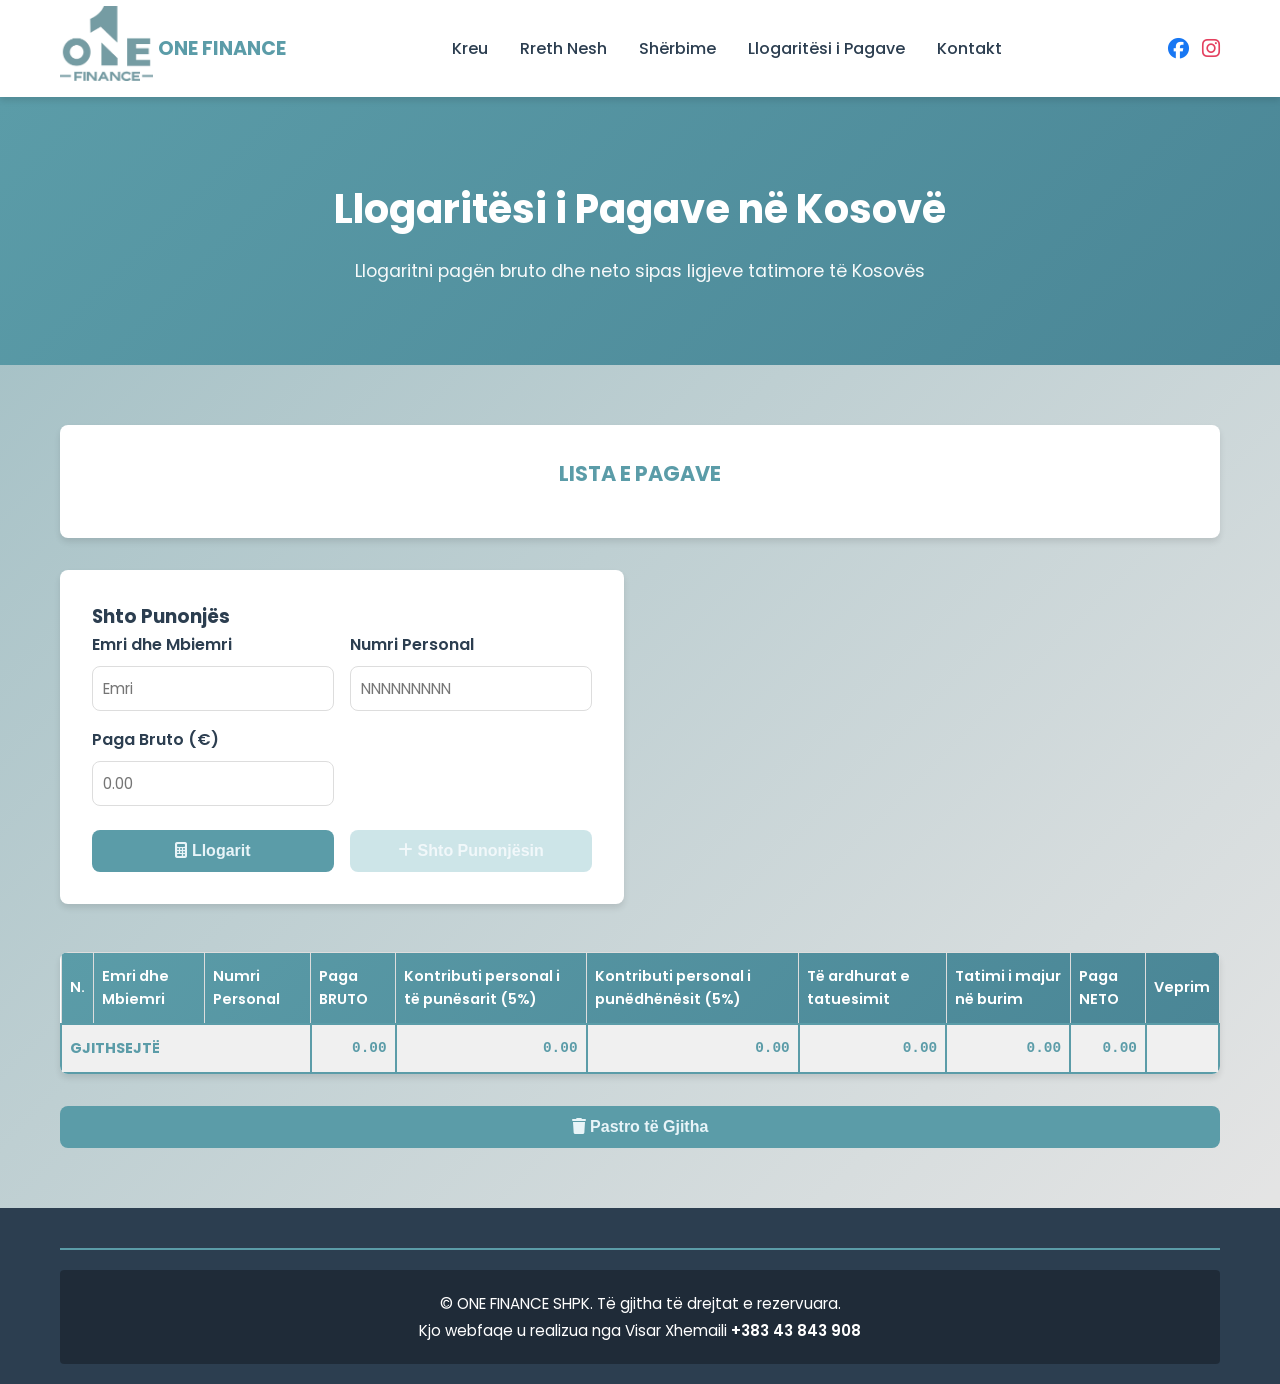
==== calculator.html @ 25eb0b60 "Harden calculator button binding" ====
<!DOCTYPE html>
<html lang="sq">
<head>
    <meta charset="UTF-8">
    <meta name="viewport" content="width=device-width, initial-scale=1.0">
    <title>Llogaritësi i Pagave - ONE FINANCE</title>
    <link rel="stylesheet" href="styles.css?v=20260406-8">
    <link href="https://cdnjs.cloudflare.com/ajax/libs/font-awesome/6.4.0/css/all.min.css" rel="stylesheet">
    <link href="https://fonts.googleapis.com/css2?family=Poppins:wght@300;400;600;700&display=swap" rel="stylesheet">
</head>
<body>
    <!-- Navigation -->
    <nav class="navbar">
        <div class="container">
            <div class="nav-content">
                <a href="index.html" class="logo">
                    <img src="logo.png" alt="ONE FINANCE Logo" class="logo-img">
                    <span class="logo-text">ONE FINANCE</span>
                </a>
                <ul class="nav-menu">
                    <li><a href="index.html#home">Kreu</a></li>
                    <li><a href="index.html#about">Rreth Nesh</a></li>
                    <li><a href="index.html#services">Shërbime</a></li>
                    <li><a href="calculator.html">Llogaritësi i Pagave</a></li>
                    <!-- <li><a href="jobs.html">Vende Pune</a></li> -->
                    <!-- <li><a href="blog.html">Blog</a></li> -->
                    <li><a href="index.html#contact">Kontakt</a></li>
                </ul>
                <div class="nav-social">
                    <a href="https://www.facebook.com/profile.php?id=61576361804808" title="Facebook" target="_blank"><i class="fab fa-facebook"></i></a>
                    <a href="https://www.instagram.com/one_finance_accountings_office/" title="Instagram" target="_blank"><i class="fab fa-instagram"></i></a>
                </div>
                <div class="hamburger">
                    <span></span>
                    <span></span>
                    <span></span>
                </div>
            </div>
        </div>
    </nav>

    <!-- Page Header -->
    <section class="page-header">
        <div class="header-content">
            <h1>Llogaritësi i Pagave në Kosovë</h1>
            <p>Llogaritni pagën bruto dhe neto sipas ligjeve tatimore të Kosovës</p>
        </div>
    </section>

    <!-- Calculator Section -->
    <section class="calculator-section">
        <div class="container">
            <div class="atk-header">
                <h2>LISTA E PAGAVE</h2>
            </div>

            <div class="calculator-wrapper">
                <div class="calculator-form">
                    <h3>Shto Punonjës</h3>
                    
                    <div class="form-row">
                        <div class="form-group">
                            <label for="employeeName">Emri dhe Mbiemri</label>
                            <input type="text" id="employeeName" placeholder="Emri">
                        </div>
                        <div class="form-group">
                            <label for="personalId">Numri Personal</label>
                            <input type="text" id="personalId" placeholder="NNNNNNNNN">
                        </div>
                    </div>

                    <div class="form-row">
                        <div class="form-group">
                            <label for="grossSalary">Paga Bruto (€)</label>
                            <input type="number" id="grossSalary" placeholder="0.00" min="0" step="0.01">
                        </div>
                    </div>

                    <div class="calculator-button-row">
                        <button onclick="calculateSalaryPreview()" class="calc-button calculate-btn" id="calculateButton" type="button">
                            <i class="fas fa-calculator"></i> Llogarit
                        </button>
                        <button onclick="addEmployee()" class="calc-button" id="addEmployeeButton" type="button" disabled>
                            <i class="fas fa-plus"></i> Shto Punonjësin
                        </button>
                    </div>
                </div>
            </div>

            <div class="atk-table-container">
                <table class="atk-table">
                    <thead>
                        <tr>
                            <th>N.</th>
                            <th>Emri dhe Mbiemri</th>
                            <th>Numri Personal</th>
                            <th>Paga BRUTO</th>
                            <th>Kontributi personal i të punësarit (5%)</th>
                            <th>Kontributi personal i punëdhënësit (5%)</th>
                            <th>Të ardhurat e tatuesimit</th>
                            <th>Tatimi i majur në burim</th>
                            <th>Paga NETO</th>
                            <th>Veprim</th>
                        </tr>
                    </thead>
                    <tbody id="employeeTableBody">
                        <!-- Employees will be added here -->
                    </tbody>
                    <tfoot>
                        <tr class="total-row">
                            <td colspan="3"><strong>GJITHSEJTË</strong></td>
                            <td class="amount"><strong id="totalGross">0.00</strong></td>
                            <td class="amount"><strong id="totalPersonal">0.00</strong></td>
                            <td class="amount"><strong id="totalEmployer">0.00</strong></td>
                            <td class="amount"><strong id="totalTaxable">0.00</strong></td>
                            <td class="amount"><strong id="totalTax">0.00</strong></td>
                            <td class="amount"><strong id="totalNet">0.00</strong></td>
                            <td></td>
                        </tr>
                    </tfoot>
                </table>
            </div>

            <div class="calculator-actions">
                <button onclick="clearAll()" class="calc-button delete-btn">
                    <i class="fas fa-trash"></i> Pastro të Gjitha
                </button>
            </div>
        </div>
    </section>

    <!-- Footer -->
    <footer class="footer">
        <div class="container">
            <div class="footer-bottom">
                <p>&copy; ONE FINANCE SHPK. Të gjitha të drejtat e rezervuara.<br>
                Kjo webfaqe u realizua nga Visar Xhemaili <span class="phone-number">+383 43 843 908</span></p>
            </div>
        </div>
    </footer>

    <script src="script.js?v=20260406-8"></script>
    <script src="calculator.js?v=20260406-8"></script>
</body>
</html>
---- styles.css ----
/* Social Media Icon Colors in Footer */
.footer .social-links a[title="Facebook"] i {
    color: #1877F3;
    transition: color 0.3s;
}
.footer .social-links a[title="Facebook"]:hover i {
    color: #145db2;
}
.footer .social-links a[title="Instagram"] i {
    color: #E4405F;
    transition: color 0.3s;
}
.footer .social-links a[title="Instagram"]:hover i {
    color: #b92d4b;
}
.about-logo-large {
    max-width: 520px !important;
    width: 100%;
    height: auto;
    box-shadow: 0 8px 30px rgba(0,0,0,0.15);
    background: #fff;
    border-radius: 16px;
    padding: 15px;
    display: block;
    margin-left: auto;
    margin-right: 0;
}

.about-logo-wrapper {
    display: flex;
    align-items: center;
    justify-content: flex-end;
}
/* Global Styles */
:root {
    --primary-color: #5b9ca8;
    --secondary-color: #4a8696;
    --accent-color: #ff6b6b;
    --gold-color: #a8d5dd;
    --gold-dark: #7db9c4;
    --text-dark: #2c3e50;
    --text-light: #7f8c8d;
    --bg-light: #f8f9fa;
    --bg-white: #ffffff;
    --border-radius: 8px;
    --shadow: 0 4px 6px rgba(0, 0, 0, 0.1);
    --transition: all 0.3s ease;
}

* {
    margin: 0;
    padding: 0;
    box-sizing: border-box;
}

html {
    scroll-behavior: smooth;
    scroll-padding-top: 80px;
}

body {
    font-family: 'Poppins', sans-serif;
    color: var(--text-dark);
    line-height: 1.6;
    background-color: var(--bg-white);
}

.container {
    max-width: 1200px;
    margin: 0 auto;
    padding: 0 20px;
}

/* Navigation */
.navbar {
    background-color: var(--bg-white);
    box-shadow: var(--shadow);
    position: sticky;
    top: 0;
    z-index: 1000;
    padding: 1rem 0;
}

.nav-content {
    display: flex;
    justify-content: space-between;
    align-items: center;
    gap: 1rem;
    position: relative;
}

.logo {
    display: flex;
    align-items: center;
    gap: 10px;
    font-weight: 700;
    color: var(--primary-color);
    font-size: 1.2rem;
    text-decoration: none;
    min-width: 0;
}

.logo-img {
    height: 75px;
    width: auto;
    max-width: 100%;
    object-fit: contain;
    margin-top: -10px;
    margin-right: -5px;
    flex-shrink: 0;
}

.logo-text {
    line-height: 1.1;
}

.nav-menu {
    display: flex;
    flex-direction: row;
    list-style: none;
    gap: 2rem;
    align-items: center;
}

.nav-menu a {
    text-decoration: none;
    color: var(--text-dark);
    font-weight: 500;
    transition: var(--transition);
}

.nav-menu a:hover {
    color: var(--primary-color);
}

.nav-social {
    display: flex;
    gap: 0.8rem;
    align-items: center;
    font-size: 1.3rem;
}

.nav-social a {
    transition: var(--transition);
}

.nav-social a[title="Facebook"] {
    color: #1877F3;
}

.nav-social a[title="Facebook"]:hover {
    color: #145db5;
}

.nav-social a[title="Instagram"] {
    color: #E4405F;
}

.nav-social a[title="Instagram"]:hover {
    color: #c13584;
}

.hamburger {
    display: none;
    flex-direction: column;
    cursor: pointer;
    gap: 5px;
}

.hamburger span {
    width: 25px;
    height: 3px;
    background-color: var(--primary-color);
    border-radius: 2px;
    transition: var(--transition);
}

/* Hero Section */
.hero {
    background: linear-gradient(135deg, var(--primary-color) 0%, var(--secondary-color) 100%);
    color: white;
    padding: 80px 20px;
    text-align: center;
    position: relative;
    overflow: visible;
    min-height: auto;
    display: grid;
    grid-template-columns: 1fr 1fr 1fr;
    grid-template-rows: auto;
    gap: 2rem;
    align-items: center;
    justify-items: center;
}

.hero-content {
    position: relative;
    z-index: 2;
    max-width: 560px;
    grid-column: 2;
}

.hero-logo {
    position: relative;
    transform: none;
    z-index: 3;
    grid-column: 3;
}

.stamp-logo {
    width: 300px;
    height: 300px;
    object-fit: contain;
    transform: rotate(-2deg);
    transform-origin: center center;
    filter: drop-shadow(0 5px 15px rgba(0, 0, 0, 0.2));
}

.owner-photo-container {
    position: relative;
    grid-column: 1;
    max-width: 280px;
}

.hero h1 {
    font-size: 3rem;
    margin-bottom: 1rem;
    font-weight: 700;
}

.hero p {
    font-size: 1.3rem;
    margin-bottom: 2rem;
    opacity: 0.95;
}

.cta-button {
    display: inline-block;
    background-color: var(--gold-color);
    color: #856404;
    padding: 12px 30px;
    border-radius: var(--border-radius);
    text-decoration: none;
    font-weight: 600;
    transition: var(--transition);
    border: 2px solid var(--gold-color);
}

.cta-button:hover {
    background-color: var(--gold-dark);
    color: white;
    border: 2px solid var(--gold-dark);
}

.hero-shapes {
    position: absolute;
    top: 0;
    left: 0;
    right: 0;
    bottom: 0;
    z-index: 1;
}

.shape {
    position: absolute;
    opacity: 0.1;
}

.shape1 {
    width: 300px;
    height: 300px;
    background-color: white;
    border-radius: 50%;
    top: -50px;
    right: 50px;
}

.shape2 {
    width: 200px;
    height: 200px;
    background-color: white;
    bottom: -50px;
    left: 100px;
    clip-path: polygon(50% 0%, 100% 25%, 100% 75%, 50% 100%, 0% 75%, 0% 25%);
}

.shape3 {
    width: 150px;
    height: 300px;
    background-color: white;
    top: 50%;
    right: 20%;
    transform: rotate(45deg);
}

/* Owner Photo Container */
.owner-photo-container {
    position: relative;
    left: auto;
    top: auto;
    transform: none;
    z-index: 3;
    text-align: center;
    max-width: 280px;
}

.owner-photo {
    width: 280px;
    height: 280px;
    border-radius: 8px;
    object-fit: cover;
    border: 8px solid white;
    box-shadow: 0 10px 40px rgba(0, 0, 0, 0.3);
    display: block;
    margin: 0 auto 20px;
}

.owner-info {
    background: rgba(255, 255, 255, 0.95);
    padding: 15px 20px;
    border-radius: 10px;
    box-shadow: 0 5px 20px rgba(0, 0, 0, 0.2);
}

.owner-info h3 {
    color: #2c3e50;
    font-size: 1.3rem;
    margin-bottom: 5px;
    font-weight: 600;
}

.owner-info p {
    color: #5b9ca8;
    font-size: 0.95rem;
    font-weight: 600;
    margin: 0;
}

/* About Section */
.about {
    padding: 80px 20px;
    background: linear-gradient(rgba(0, 0, 0, 0.4), rgba(0, 0, 0, 0.4)), url('https://images.unsplash.com/photo-1552664730-d307ca884978?w=1200&h=600&fit=crop') center/cover no-repeat;
    position: relative;
}

.about::before {
    content: '';
    position: absolute;
    top: 0;
    left: 0;
    right: 0;
    bottom: 0;
    background: linear-gradient(135deg, rgba(168, 213, 221, 0.7) 0%, rgba(168, 213, 221, 0.5) 100%);
    pointer-events: none;
}

.about-content {
    display: grid;
    grid-template-columns: 1fr 1fr;
    gap: 3rem;
    align-items: center;
    position: relative;
    z-index: 2;
}

.about-text h2 {
    font-size: 2rem;
    margin-bottom: 1rem;
    color: white;
    position: relative;
    z-index: 2;
    text-shadow: 2px 2px 4px rgba(0, 0, 0, 0.3);
}

.about-text h3 {
    font-size: 1.3rem;
    margin-top: 1.5rem;
    margin-bottom: 0.8rem;
    color: #e8f4f8;
    position: relative;
    z-index: 2;
    text-shadow: 1px 1px 3px rgba(0, 0, 0, 0.2);
}

.about-text p {
    color: rgba(255, 255, 255, 0.95);
    margin-bottom: 1rem;
    line-height: 1.8;
    position: relative;
    z-index: 2;
    text-shadow: 1px 1px 2px rgba(0, 0, 0, 0.2);
}

.about-text .bio-text {
    color: #e8f4f8 !important;
    font-weight: 500 !important;
    text-shadow: 1px 1px 3px rgba(0, 0, 0, 0.4) !important;
}

.services-list {
    list-style: none;
    margin: 1rem 0;
}

.services-list li {
    padding: 0.5rem 0;
    padding-left: 1.5rem;
    position: relative;
    color: rgba(255, 255, 255, 0.95);
    text-shadow: 1px 1px 2px rgba(0, 0, 0, 0.2);
    font-weight: 500;
}

.services-list li:before {
    content: "✓";
    position: absolute;
    left: 0;
    color: #e8f4f8;
    font-weight: bold;
    text-shadow: 1px 1px 1px rgba(0, 0, 0, 0.2);
}

.team-member {
    margin-top: 2rem;
    padding: 1.5rem;
    background-color: white;
    border-radius: var(--border-radius);
    box-shadow: var(--shadow);
    border-top: 3px solid var(--gold-color);
}

.member-info h4 {
    font-size: 1.2rem;
    color: var(--text-dark);
    margin-bottom: 0.3rem;
}

.member-info p {
    color: var(--text-light);
    font-size: 0.95rem;
}

.member-phone {
    margin-top: 0.5rem;
}

.member-phone a {
    color: var(--primary-color);
    text-decoration: none;
    font-weight: 600;
}

.about-img {
    width: 100%;
    border-radius: var(--border-radius);
    box-shadow: var(--shadow);
    position: relative;
    z-index: 2;
}

/* Services Section */
.services {
    padding: 80px 20px;
    background: linear-gradient(rgba(0, 0, 0, 0.35), rgba(0, 0, 0, 0.35)), url('https://images.unsplash.com/photo-1552664222-b2e2b0bb5b3f?w=1200&h=600&fit=crop') center/cover no-repeat;
    position: relative;
}

.services::before {
    content: '';
    position: absolute;
    top: 0;
    left: 0;
    right: 0;
    bottom: 0;
    background: linear-gradient(135deg, rgba(255, 255, 255, 0.8) 0%, rgba(248, 249, 250, 0.7) 100%);
    pointer-events: none;
}

.services h2 {
    text-align: center;
    font-size: 2.5rem;
    margin-bottom: 0.5rem;
    color: var(--text-dark);
    position: relative;
    z-index: 2;
    text-shadow: 1px 1px 2px rgba(0, 0, 0, 0.1);
}

.section-subtitle {
    text-align: center;
    color: #555;
    margin-bottom: 3rem;
    font-size: 1.1rem;
    position: relative;
    z-index: 2;
    text-shadow: 1px 1px 1px rgba(0, 0, 0, 0.05);
}

.services-grid {
    display: grid;
    grid-template-columns: repeat(auto-fit, minmax(300px, 1fr));
    gap: 2rem;
    position: relative;
    z-index: 2;
}

.service-card {
    background-color: white;
    border-radius: var(--border-radius);
    padding: 2rem;
    box-shadow: 0 2px 8px rgba(0, 0, 0, 0.08);
    transition: var(--transition);
    text-align: center;
    border-top: 4px solid var(--gold-color);
}

.service-card:hover {
    transform: translateY(-10px);
    box-shadow: 0 8px 20px rgba(0, 0, 0, 0.15);
    background-color: var(--gold-color);
}

.service-icon {
    font-size: 3rem;
    color: white;
    margin-bottom: 1rem;
    text-shadow: 1px 1px 2px rgba(0, 0, 0, 0.1);
    background: linear-gradient(135deg, var(--primary-color), var(--secondary-color));
    width: 80px;
    height: 80px;
    display: flex;
    align-items: center;
    justify-content: center;
    margin-left: auto;
    margin-right: auto;
    border-radius: 50%;
}

.service-card h3 {
    font-size: 1.3rem;
    margin-bottom: 1rem;
    color: var(--text-dark);
    font-weight: 700;
    text-shadow: 1px 1px 1px rgba(0, 0, 0, 0.05);
}

.service-card p {
    color: #555;
    margin-bottom: 1.5rem;
    line-height: 1.8;
    font-size: 0.95rem;
}

.read-more {
    color: var(--primary-color);
    text-decoration: none;
    font-weight: 600;
    transition: var(--transition);
}

.read-more:hover {
    color: var(--secondary-color);
}

/* Statistics Section */
.stats {
    background: linear-gradient(135deg, var(--primary-color) 0%, var(--secondary-color) 100%);
    color: white;
    padding: 60px 20px;
}

.stats-grid {
    display: grid;
    grid-template-columns: repeat(auto-fit, minmax(200px, 1fr));
    gap: 2rem;
    text-align: center;
}

.stat-item h3 {
    font-size: 2.5rem;
    margin-bottom: 0.5rem;
}

.stat-item p {
    font-size: 1.1rem;
    opacity: 0.95;
}

/* Contact Section */
.contact {
    padding: 80px 20px;
    background: linear-gradient(rgba(0, 0, 0, 0.3), rgba(0, 0, 0, 0.3)), url('https://images.unsplash.com/photo-1552664900-5fefbe7aa41d?w=1200&h=600&fit=crop') center/cover no-repeat;
    position: relative;
}

.contact::before {
    content: '';
    position: absolute;
    top: 0;
    left: 0;
    right: 0;
    bottom: 0;
    background: linear-gradient(135deg, rgba(91, 156, 168, 0.55) 0%, rgba(107, 179, 192, 0.45) 100%);
    pointer-events: none;
}

.contact h2 {
    text-align: center;
    font-size: 2.5rem;
    margin-bottom: 3rem;
    color: white;
    position: relative;
    z-index: 2;
    text-shadow: 2px 2px 4px rgba(0, 0, 0, 0.3);
}

.contact-content {
    display: grid;
    grid-template-columns: 1fr 1fr;
    gap: 3rem;
    position: relative;
    z-index: 2;
}

.contact-item {
    display: flex;
    gap: 1rem;
    margin-bottom: 2rem;
    align-items: flex-start;
    position: relative;
    z-index: 2;
    text-shadow: 1px 1px 2px rgba(0, 0, 0, 0.2);
}

.contact-item i {
    font-size: 1.5rem;
    color: #e8f4f8;
    margin-top: 0.3rem;
    text-shadow: 1px 1px 2px rgba(0, 0, 0, 0.3);
}

.contact-item h4 {
    font-size: 1.1rem;
    margin-bottom: 0.3rem;
    color: #e8f4f8;
    text-shadow: 1px 1px 2px rgba(0, 0, 0, 0.3);
    font-weight: 700;
}

.contact-item p {
    color: #e8f4f8;
    text-shadow: 1px 1px 2px rgba(0, 0, 0, 0.2);
    font-size: 1rem;
    font-weight: 500;
}

.contact-item a {
    color: #e8f4f8;
    text-decoration: none;
    font-weight: 600;
    text-shadow: 1px 1px 2px rgba(0, 0, 0, 0.2);
    transition: var(--transition);
}

.contact-item a:hover {
    color: #e8f4f8;
    text-decoration: underline;
}

.contact-form {
    display: flex;
    flex-direction: column;
    gap: 1rem;
    position: relative;
    z-index: 2;
}

.contact-form input,
.contact-form textarea {
    padding: 12px 15px;
    border: 1px solid #ddd;
    border-radius: var(--border-radius);
    font-family: 'Poppins', sans-serif;
    font-size: 0.95rem;
    transition: var(--transition);
}

.contact-form input:focus,
.contact-form textarea:focus {
    outline: none;
    border-color: var(--primary-color);
    box-shadow: 0 0 5px rgba(91, 156, 168, 0.3);
}

.submit-btn {
    background-color: var(--gold-color);
    color: #856404;
    padding: 12px 20px;
    border: none;
    border-radius: var(--border-radius);
    font-weight: 600;
    cursor: pointer;
    transition: var(--transition);
    font-size: 0.95rem;
}

.submit-btn:hover {
    background-color: var(--gold-dark);
    color: white;
}

/* Footer */
.footer {
    background-color: var(--text-dark);
    color: white;
    padding: 40px 20px 20px;
}

.footer-content {
    display: grid;
    grid-template-columns: repeat(auto-fit, minmax(250px, 1fr));
    gap: 2rem;
    margin-bottom: 2rem;
}

.footer-section h4 {
    margin-bottom: 1rem;
    font-size: 1.1rem;
}

.footer-section p {
    color: rgba(255, 255, 255, 0.7);
    line-height: 1.8;
}

.footer-section ul {
    list-style: none;
}

.footer-section ul li {
    margin-bottom: 0.8rem;
}

.footer-section a {
    color: rgba(255, 255, 255, 0.7);
    text-decoration: none;
    transition: var(--transition);
}

.footer-section a:hover {
    color: var(--primary-color);
}

.social-links {
    display: flex;
    gap: 1rem;
    font-size: 1.5rem;
}

.footer-bottom {
    text-align: center;
    padding-top: 20px;
    border-top: 2px solid #5b9ca8;
    color: rgba(255, 255, 255, 0.9);
}

.footer-bottom p {
    font-size: 0.95rem;
    color: rgba(255, 255, 255, 1) !important;
    margin: 0 !important;
    padding: 20px 10px !important;
    line-height: 1.8;
    word-wrap: break-word;
    width: 100%;
    max-width: 100%;
    overflow: visible !important;
    display: block !important;
    background-color: rgba(0, 0, 0, 0.3);
    border-radius: 4px;
}

.phone-number {
    color: white !important;
    -webkit-text-fill-color: white !important;
    -moz-text-fill-color: white !important;
    font-weight: 600;
    text-decoration: none !important;
}

.footer-social {
    justify-content: center;
    margin-bottom: 1.5rem;
}

/* Page Header */
.page-header {
    background: linear-gradient(135deg, var(--primary-color) 0%, var(--secondary-color) 100%);
    color: white;
    padding: 80px 20px;
    text-align: center;
}

.header-content h1 {
    font-size: 2.5rem;
    margin-bottom: 1rem;
}

.header-content p {
    font-size: 1.1rem;
    opacity: 0.95;
}

/* Calculator Section */
.calculator-section {
    padding: 60px 20px;
    background: linear-gradient(rgba(0, 0, 0, 0.35), rgba(0, 0, 0, 0.35)), url('https://images.unsplash.com/photo-1552664222-b2e2b0bb5b3f?w=1200&h=600&fit=crop') center/cover no-repeat;
    position: relative;
}

.calculator-section::before {
    content: '';
    position: absolute;
    top: 0;
    left: 0;
    right: 0;
    bottom: 0;
    background: linear-gradient(135deg, rgba(168, 213, 221, 0.6) 0%, rgba(255, 255, 255, 0.7) 100%);
    pointer-events: none;
}

.calculator-wrapper {
    display: grid;
    grid-template-columns: 1fr 1fr;
    gap: 2rem;
    margin-bottom: 3rem;
    position: relative;
    z-index: 2;
}

.calculator-form,
.calculator-results {
    background-color: white;
    padding: 2rem;
    border-radius: var(--border-radius);
    box-shadow: var(--shadow);
    position: relative;
    z-index: 2;
}

.calculator-form h2,
.calculator-results h2 {
    font-size: 1.5rem;
    margin-bottom: 1.5rem;
    color: var(--text-dark);
}

.form-group {
    margin-bottom: 1.5rem;
}

.calculator-form label,
.form-group label {
    display: block;
    margin-bottom: 0.5rem;
    font-weight: 600;
    color: var(--text-dark);
}

.calculator-form input,
.calculator-form select,
.form-group input,
.form-group select,
.form-group textarea {
    width: 100%;
    padding: 10px;
    border: 1px solid #ddd;
    border-radius: var(--border-radius);
    font-family: 'Poppins', sans-serif;
    font-size: 0.95rem;
    transition: var(--transition);
}

.calculator-form input:focus,
.calculator-form select:focus,
.form-group input:focus,
.form-group select:focus,
.form-group textarea:focus {
    outline: none;
    border-color: var(--primary-color);
    box-shadow: 0 0 5px rgba(91, 156, 168, 0.3);
}

.calc-button {
    width: 100%;
    padding: 12px;
    background-color: var(--gold-color);
    color: #e8f4f8;
    border: none;
    border-radius: var(--border-radius);
    font-weight: 600;
    cursor: pointer;
    transition: var(--transition);
    font-size: 1rem;
}

.calc-button:hover {
    background-color: var(--gold-dark);
    color: white;
}

.result-item {
    display: flex;
    justify-content: space-between;
    padding: 0.8rem 0;
    border-bottom: 1px solid #eee;
}

.result-item.highlight {
    background-color: var(--bg-light);
    padding: 1rem;
    border-radius: var(--border-radius);
    border-bottom: none;
    margin-bottom: 0.5rem;
    font-weight: 600;
}

.result-item .label {
    color: var(--text-dark);
}

.result-item .value {
    color: var(--primary-color);
    font-weight: 600;
}

.result-item.highlight .value.net,
.result-item.highlight .value.cost {
    font-size: 1.2rem;
    color: var(--accent-color);
}

.divider {
    height: 2px;
    background-color: #eee;
    margin: 1rem 0;
}

.calculator-info {
    background-color: white;
    padding: 2rem;
    border-radius: var(--border-radius);
    box-shadow: var(--shadow);
    position: relative;
    z-index: 2;
}

.calculator-info h3 {
    margin-bottom: 1rem;
    color: var(--primary-color);
}

.calculator-info ul {
    list-style: none;
}

.calculator-info ul li {
    padding: 0.5rem 0;
    color: var(--text-light);
    line-height: 1.8;
}

/* ATK Styles */
.atk-header {
    background-color: white;
    padding: 2rem;
    border-radius: var(--border-radius);
    box-shadow: var(--shadow);
    margin-bottom: 2rem;
    position: relative;
    z-index: 2;
    text-align: center;
}

.atk-header h2 {
    color: var(--primary-color);
    margin-bottom: 1rem;
    font-size: 1.3rem;
}

.atk-header p {
    color: var(--text-light);
    margin: 0.5rem 0;
    font-size: 0.95rem;
}

.form-row {
    display: grid;
    grid-template-columns: 1fr 1fr;
    gap: 1rem;
}

.form-row .form-group {
    margin-bottom: 1rem;
}

.calculator-button-row {
    display: grid;
    grid-template-columns: 1fr 1fr;
    gap: 1rem;
    margin-top: 0.5rem;
}

.calc-button:disabled {
    opacity: 0.6;
    cursor: not-allowed;
    filter: grayscale(0.15);
}

.calculate-btn {
    background-color: var(--primary-color);
}

.calculate-btn:hover {
    background-color: var(--secondary-color);
}

.atk-table-container {
    position: relative;
    z-index: 2;
    background-color: white;
    border-radius: var(--border-radius);
    overflow: hidden;
    box-shadow: var(--shadow);
    margin-bottom: 2rem;
}

.atk-table {
    width: 100%;
    border-collapse: collapse;
    font-size: 0.9rem;
}

.atk-table thead {
    background: linear-gradient(135deg, var(--primary-color) 0%, var(--secondary-color) 100%);
    color: white;
}

.atk-table thead th {
    padding: 12px 8px;
    text-align: left;
    font-weight: 600;
    border: 1px solid #ddd;
}

.atk-table tbody td {
    padding: 10px 8px;
    border: 1px solid #eee;
    color: var(--text-dark);
}

.atk-table tbody tr {
    transition: var(--transition);
}

.atk-table tbody tr:hover {
    background-color: #f8f9fa;
}

.atk-table tfoot {
    background-color: #f0f0f0;
    font-weight: 600;
}

.atk-table tfoot .total-row td {
    padding: 12px 8px;
    border: 2px solid var(--primary-color);
    color: var(--primary-color);
}

.btn-delete {
    padding: 6px 10px;
    background-color: #ff6b6b;
    color: white;
    border: none;
    border-radius: 4px;
    cursor: pointer;
    transition: var(--transition);
    font-size: 0.85rem;
}

.btn-delete:hover {
    background-color: #ff5252;
}

.atk-table .amount {
    text-align: right;
    font-family: 'Courier New', monospace;
}

.atk-table .highlight-yellow {
    background-color: #ffff00;
    font-weight: 600;
}

.calculator-actions {
    display: flex;
    gap: 1rem;
    justify-content: center;
    margin-top: 2rem;
    position: relative;
    z-index: 2;
}

.print-btn {
    background-color: var(--primary-color);
}

.print-btn:hover {
    background-color: var(--secondary-color);
}

.delete-btn {
    background-color: var(--primary-color);
}

.delete-btn:hover {
    background-color: var(--secondary-color);
}

@media print {
    .calculator-actions {
        display: none;
    }
    
    .atk-table {
        font-size: 10px;
    }
}

/* Jobs Section */
.jobs-section {
    padding: 60px 20px;
    background: linear-gradient(rgba(0, 0, 0, 0.35), rgba(0, 0, 0, 0.35)), url('https://images.unsplash.com/photo-1552664730-d307ca884978?w=1200&h=600&fit=crop') center/cover no-repeat;
    position: relative;
}

.jobs-section::before {
    content: '';
    position: absolute;
    top: 0;
    left: 0;
    right: 0;
    bottom: 0;
    background: linear-gradient(135deg, rgba(248, 249, 250, 0.75) 0%, rgba(168, 213, 221, 0.6) 100%);
    pointer-events: none;
}

.jobs-header {
    text-align: center;
    margin-bottom: 3rem;
    position: relative;
    z-index: 2;
}

.jobs-header h2 {
    font-size: 2.5rem;
    margin-bottom: 0.5rem;
    position: relative;
    z-index: 2;
    color: var(--text-dark);
    text-shadow: 1px 1px 2px rgba(0, 0, 0, 0.1);
}

.jobs-header p {
    color: #555;
    font-size: 1.1rem;
    position: relative;
    z-index: 2;
    text-shadow: 1px 1px 1px rgba(0, 0, 0, 0.05);
}

.jobs-grid {
    display: grid;
    grid-template-columns: repeat(auto-fill, minmax(300px, 1fr));
    gap: 2rem;
    margin-bottom: 3rem;
    position: relative;
    z-index: 2;
}

.job-card {
    background-color: white;
    border-radius: var(--border-radius);
    box-shadow: 0 2px 8px rgba(0, 0, 0, 0.08);
    overflow: hidden;
    transition: var(--transition);
    border-left: 4px solid var(--gold-color);
}

.job-card:hover {
    transform: translateY(-5px);
    box-shadow: 0 8px 20px rgba(0, 0, 0, 0.15);
}

.job-header {
    display: flex;
    justify-content: space-between;
    align-items: start;
    padding: 1.5rem;
    border-bottom: 1px solid #eee;
}

.job-header h3 {
    font-size: 1.3rem;
    color: var(--text-dark);
    flex: 1;
}

.job-type {
    padding: 0.3rem 0.8rem;
    border-radius: 20px;
    font-size: 0.8rem;
    font-weight: 600;
    white-space: nowrap;
    margin-left: 1rem;
}

.job-type.full-time {
    background-color: #d4edda;
    color: #155724;
}

.job-type.part-time {
    background-color: #fff3cd;
    color: #e8f4f8;
}

.job-details {
    display: flex;
    flex-wrap: wrap;
    gap: 1rem;
    padding: 1rem;
    background-color: var(--bg-light);
    font-size: 0.9rem;
}

.detail-item {
    display: flex;
    align-items: center;
    gap: 0.5rem;
    color: var(--text-light);
}

.detail-item i {
    color: var(--primary-color);
}

.job-description {
    padding: 1rem 1.5rem;
    color: var(--text-light);
    line-height: 1.8;
}

.job-requirements {
    padding: 1rem 1.5rem;
    background-color: var(--bg-light);
}

.job-requirements h4 {
    margin-bottom: 0.8rem;
    color: var(--text-dark);
}

.job-requirements ul {
    list-style: none;
    padding-left: 0;
}

.job-requirements li {
    padding: 0.3rem 0;
    padding-left: 1.5rem;
    position: relative;
    color: var(--text-light);
}

.job-requirements li:before {
    content: "•";
    position: absolute;
    left: 0;
    color: var(--primary-color);
}

.apply-btn {
    display: inline-block;
    width: calc(100% - 3rem);
    margin: 1.5rem;
    padding: 10px;
    background-color: var(--gold-color);
    color: #e8f4f8;
    text-decoration: none;
    border-radius: var(--border-radius);
    text-align: center;
    font-weight: 600;
    transition: var(--transition);
}

.apply-btn:hover {
    background-color: var(--gold-dark);
    color: white;
    transform: scale(1.02);
}

/* Job Application Form */
.job-application {
    padding: 60px 20px;
    scroll-margin-top: 100px;
    background: linear-gradient(rgba(0, 0, 0, 0.35), rgba(0, 0, 0, 0.35)), url('https://images.unsplash.com/photo-1552664222-b2e2b0bb5b3f?w=1200&h=600&fit=crop') center/cover no-repeat;
    position: relative;
}

.job-application::before {
    content: '';
    position: absolute;
    top: 0;
    left: 0;
    right: 0;
    bottom: 0;
    background: linear-gradient(135deg, rgba(168, 213, 221, 0.65) 0%, rgba(248, 249, 250, 0.7) 100%);
    pointer-events: none;
}

.job-application h2 {
    text-align: center;
    font-size: 2rem;
    margin-bottom: 2rem;
    position: relative;
    z-index: 2;
    color: white;
    text-shadow: 2px 2px 4px rgba(0, 0, 0, 0.3);
}

.application-form {
    max-width: 600px;
    margin: 0 auto;
    background-color: white;
    padding: 2rem;
    border-radius: var(--border-radius);
    box-shadow: var(--shadow);
    position: relative;
    z-index: 2;
}

.form-row {
    display: grid;
    grid-template-columns: 1fr 1fr;
    gap: 1rem;
}

.form-group {
    display: flex;
    flex-direction: column;
}

.form-group label {
    margin-bottom: 0.5rem;
    font-weight: 600;
    color: var(--text-dark);
}

.form-group input,
.form-group textarea,
.form-group select {
    padding: 10px;
    border: 1px solid #ddd;
    border-radius: var(--border-radius);
    font-family: 'Poppins', sans-serif;
    font-size: 0.95rem;
}

.form-group input:focus,
.form-group textarea:focus {
    outline: none;
    border-color: var(--primary-color);
    box-shadow: 0 0 5px rgba(91, 156, 168, 0.3);
}

.apply-form-btn {
    background-color: var(--gold-color);
    color: #e8f4f8;
    padding: 12px;
    border: none;
    border-radius: var(--border-radius);
    font-weight: 600;
    cursor: pointer;
    transition: var(--transition);
    font-size: 0.95rem;
    margin-top: 1rem;
}

.apply-form-btn:hover {
    background-color: var(--gold-dark);
    color: white;
}

/* Blog Section */
.blog-section {
    padding: 60px 20px;
}

.blog-header {
    text-align: center;
    margin-bottom: 3rem;
}

.blog-header h2 {
    font-size: 2.5rem;
    margin-bottom: 0.5rem;
}

.blog-header p {
    color: var(--text-light);
    font-size: 1.1rem;
}

.blog-grid {
    display: grid;
    grid-template-columns: repeat(auto-fill, minmax(320px, 1fr));
    gap: 2rem;
    margin-bottom: 3rem;
}

.blog-post {
    background-color: white;
    border-radius: var(--border-radius);
    overflow: hidden;
    box-shadow: 0 2px 8px rgba(0, 0, 0, 0.08);
    transition: var(--transition);
}

.blog-post:hover {
    transform: translateY(-8px);
    box-shadow: 0 8px 20px rgba(0, 0, 0, 0.15);
}

.post-image {
    height: 200px;
    position: relative;
    display: flex;
    align-items: flex-end;
    padding: 1rem;
}

.post-category {
    background-color: rgba(255, 255, 255, 0.9);
    color: var(--primary-color);
    padding: 0.4rem 0.8rem;
    border-radius: 20px;
    font-size: 0.8rem;
    font-weight: 600;
    display: inline-block;
}

.post-content {
    padding: 1.5rem;
}

.post-content h3 {
    font-size: 1.2rem;
    margin-bottom: 0.8rem;
    color: var(--text-dark);
    line-height: 1.5;
}

.post-meta {
    display: flex;
    gap: 1.5rem;
    margin-bottom: 1rem;
    font-size: 0.85rem;
    color: var(--text-light);
}

.post-date,
.post-author {
    display: flex;
    align-items: center;
    gap: 0.3rem;
}

.post-content p {
    color: var(--text-light);
    line-height: 1.8;
    margin-bottom: 1rem;
}

.blog-post .read-more {
    color: var(--primary-color);
    text-decoration: none;
    font-weight: 600;
    transition: var(--transition);
}

.blog-post .read-more:hover {
    color: var(--secondary-color);
}

/* Pagination */
.pagination {
    display: flex;
    justify-content: center;
    gap: 0.5rem;
    margin-top: 2rem;
}

.page-btn {
    padding: 0.5rem 1rem;
    border: 1px solid #ddd;
    background-color: white;
    cursor: pointer;
    border-radius: var(--border-radius);
    transition: var(--transition);
    font-weight: 500;
}

.page-btn:hover {
    border-color: var(--primary-color);
    color: var(--primary-color);
}

.page-btn.active {
    background-color: var(--primary-color);
    color: white;
    border-color: var(--primary-color);
}

.page-dots {
    padding: 0.5rem;
    color: var(--text-light);
}

/* Newsletter Section */
.newsletter {
    background: linear-gradient(135deg, var(--primary-color) 0%, var(--secondary-color) 100%);
    color: white;
    padding: 60px 20px;
    text-align: center;
}

.newsletter-content h2 {
    font-size: 2rem;
    margin-bottom: 0.5rem;
}

.newsletter-content p {
    font-size: 1.1rem;
    margin-bottom: 2rem;
    opacity: 0.95;
}

.newsletter-form {
    display: flex;
    gap: 0.5rem;
    max-width: 400px;
    margin: 0 auto;
}

.newsletter-form input {
    flex: 1;
    padding: 12px 15px;
    border: none;
    border-radius: var(--border-radius);
    font-family: 'Poppins', sans-serif;
}

.newsletter-btn {
    padding: 12px 25px;
    background-color: var(--accent-color);
    color: white;
    border: none;
    border-radius: var(--border-radius);
    font-weight: 600;
    cursor: pointer;
    transition: var(--transition);
}

.newsletter-btn:hover {
    background-color: #ff5252;
}

/* Studio Description Section */
.studio-description {
    background: var(--bg-light);
    padding: 30px 0 10px 0;
    text-align: center;
}
.studio-description p {
    color: var(--text-dark);
    font-size: 1.15rem;
    font-weight: 500;
    margin: 0;
}

/* Certificate Modal */
.modal {
    display: none;
    position: fixed;
    z-index: 2000;
    left: 0;
    top: 0;
    width: 100%;
    height: 100%;
    background-color: rgba(0, 0, 0, 0.8);
    align-items: center;
    justify-content: center;
    padding: 20px;
}

.modal-content {
    max-width: 90%;
    max-height: 90vh;
    width: auto;
    height: auto;
    object-fit: contain;
    border-radius: 8px;
    box-shadow: 0 10px 50px rgba(0, 0, 0, 0.3);
    animation: modalZoomIn 0.3s ease-out;
}

@keyframes modalZoomIn {
    from {
        transform: scale(0.8);
        opacity: 0;
    }
    to {
        transform: scale(1);
        opacity: 1;
    }
}

.modal-close {
    position: absolute;
    top: 20px;
    right: 30px;
    color: white;
    font-size: 40px;
    font-weight: bold;
    cursor: pointer;
    transition: var(--transition);
}

.modal-close:hover {
    color: #ccc;
}

@media (max-width: 1200px) {
    .hero {
        grid-template-columns: 1fr;
        gap: 1.5rem;
        padding: 50px 20px;
    }

    .owner-photo-container,
    .hero-content,
    .hero-logo {
        grid-column: 1;
    }

    .owner-photo-container {
        order: 1;
        margin: 0 auto;
    }

    .hero-content {
        order: 2;
        max-width: 680px;
    }

    .hero-logo {
        order: 3;
    }

    .stamp-logo {
        width: 230px;
        height: 230px;
    }

    .owner-photo {
        width: 220px;
        height: 220px;
    }
}

/* Responsive Design */
@media (max-width: 768px) {
    .navbar {
        padding: 0.75rem 0;
    }

    .nav-content {
        gap: 0.75rem;
        justify-content: space-between;
    }

    .logo {
        gap: 8px;
        font-size: 1rem;
        flex: 1 1 auto;
        min-width: 0;
        max-width: calc(100% - 160px);
    }

    .logo-img {
        height: 52px;
        margin-top: 0;
        margin-right: 0;
    }

    .logo-text {
        font-size: 0.9rem;
        white-space: nowrap;
    }

    .nav-social {
        display: flex;
        position: absolute;
        top: 50%;
        right: 84px;
        transform: translateY(-50%);
        gap: 0.7rem;
        font-size: 1.25rem;
        line-height: 1;
    }

    .nav-social a {
        display: inline-flex;
        align-items: center;
        justify-content: center;
        width: 30px;
        height: 30px;
        font-size: 1.55rem;
    }

    .nav-content.menu-open .nav-social {
        top: -18px;
        left: 98px;
        right: auto;
        transform: none;
        z-index: 3;
    }

    .nav-content.menu-open .nav-menu {
        display: flex;
        position: absolute;
        top: calc(100% + 10px);
        left: 0;
        right: 0;
        gap: 1rem;
        flex-direction: column;
        align-items: flex-start;
        background: rgba(255, 255, 255, 0.96);
        padding: 1rem 1.1rem;
        border-radius: 14px;
        box-shadow: 0 12px 30px rgba(0, 0, 0, 0.12);
        z-index: 2;
    }

    .about-logo-wrapper {
        justify-content: flex-start;
        margin-top: 2rem;
        padding-left: 10px;
    }

    .about-logo-large {
        max-width: 220px !important;
        width: 100%;
        margin: 0 !important;
        padding: 12px;
        opacity: 0.92;
    }

    .hamburger {
        display: flex;
    }

    .nav-menu {
        display: none;
    }

    .hero h1 {
        font-size: 2rem;
    }

    .hero p {
        font-size: 1rem;
    }

    .hero {
        grid-template-columns: 1fr !important;
        gap: 1.5rem;
        padding: 40px 15px;
        display: flex !important;
        flex-direction: column;
        align-items: center;
    }

    .hero-content {
        grid-column: auto;
        order: 2;
        width: 100%;
        max-width: 100%;
    }

    .hero-logo {
        grid-column: auto;
        order: 3;
        width: 100%;
        display: flex;
        justify-content: center;
        position: static !important;
        margin-top: 0.5rem;
    }

    .stamp-logo {
        width: 150px;
        height: 150px;
    }

    .owner-photo-container {
        grid-column: auto;
        order: 1;
        max-width: 200px;
        margin: 0 auto;
        width: 100%;
        position: static !important;
        transform: none !important;
    }

    .owner-photo {
        width: 160px;
        height: 160px;
    }

    .about-content {
        grid-template-columns: 1fr;
    }

    .contact-content {
        grid-template-columns: 1fr;
    }

    .services-grid {
        grid-template-columns: 1fr;
    }

    .stats-grid {
        grid-template-columns: repeat(2, 1fr);
    }

    .calculator-wrapper {
        grid-template-columns: 1fr;
    }

    .form-row {
        grid-template-columns: 1fr;
    }

    .calculator-button-row,
    .calculator-button-row {
        grid-template-columns: 1fr;
    }

    .page-header {
        padding: 60px 20px;
    }

    .header-content h1 {
        font-size: 2rem;
    }

    .newsletter-form {
        flex-direction: column;
    }

    .blog-grid,
    .jobs-grid {
        grid-template-columns: 1fr;
    }

    .phone-number {
        color: rgba(255, 255, 255, 1) !important;
        -webkit-text-fill-color: rgba(255, 255, 255, 1) !important;
    }
}

@media (max-width: 480px) {
    .container {
        padding: 0 14px;
    }

    .nav-content {
        gap: 0.5rem;
    }

    .logo {
        gap: 6px;
        max-width: calc(100% - 138px);
    }

    .logo-img {
        height: 42px;
    }

    .logo-text {
        font-size: 0.72rem;
    }

    .nav-social {
        right: 72px;
        gap: 0.55rem;
        font-size: 1.1rem;
    }

    .nav-social a {
        width: 28px;
        height: 28px;
        font-size: 1.45rem;
    }

    .nav-content.menu-open .nav-social {
        top: -16px;
        left: 76px;
    }

    .nav-content.menu-open .nav-menu {
        top: calc(100% + 8px);
        padding: 0.9rem 1rem;
    }

    .about {
        padding: 60px 14px;
    }

    .about-content {
        gap: 1.5rem;
    }

    .about-logo-wrapper {
        width: 100%;
        justify-content: flex-start;
        padding-left: 6px;
    }

    .about-logo-large {
        max-width: 180px !important;
        width: 52vw;
        margin: 0 !important;
        padding: 8px;
        border-radius: 14px;
        opacity: 0.9;
    }

    .hamburger span {
        width: 22px;
    }

    .hero h1 {
        font-size: 1.5rem;
    }

    .hero {
        padding: 36px 14px;
        min-height: auto;
        gap: 1rem;
    }

    .hero-content {
        order: 1;
    }

    .owner-photo-container {
        order: 2;
        max-width: 180px;
        margin: 0 auto;
    }

    .owner-photo {
        width: 150px;
        height: 150px;
        margin-bottom: 12px;
    }

    .owner-info {
        padding: 12px 16px;
    }

    .owner-info h3 {
        font-size: 1rem;
    }

    .owner-info p {
        font-size: 0.85rem;
    }

    .hero-logo {
        order: 3;
    }

    .stamp-logo {
        width: 130px;
        height: 130px;
    }

    .cta-button {
        padding: 10px 24px;
    }

    .services h2,
    .contact h2 {
        font-size: 1.8rem;
    }

    .stats-grid {
        grid-template-columns: 1fr;
    }

    .phone-number {
        color: white !important;
        -webkit-text-fill-color: white !important;
    }
}

@media (max-width: 800px) {
  .nav-menu {
    flex-direction: column;
    gap: 1rem;
    align-items: flex-start;
  }
}
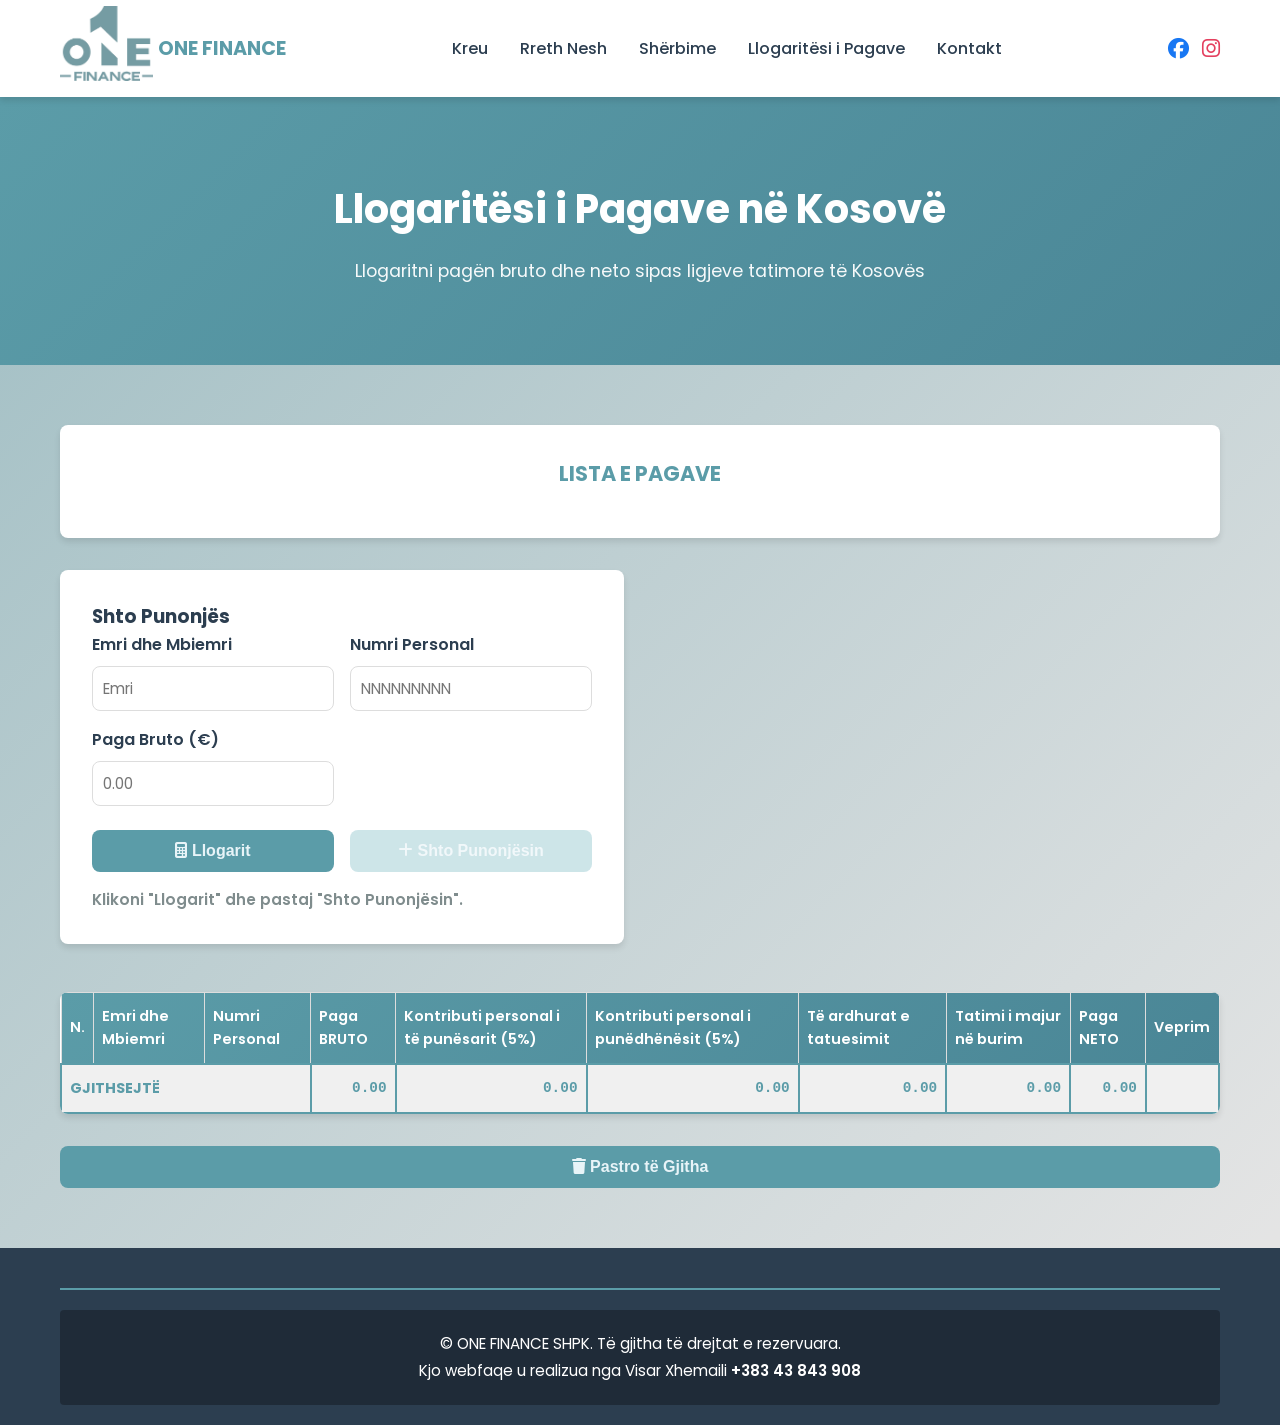
==== commit 956704ec: "Make calculator action visibly respond" ====
--- a/calculator.html
+++ b/calculator.html
@@ -4,7 +4,7 @@
     <meta charset="UTF-8">
     <meta name="viewport" content="width=device-width, initial-scale=1.0">
     <title>Llogaritësi i Pagave - ONE FINANCE</title>
-    <link rel="stylesheet" href="styles.css?v=20260406-8">
+    <link rel="stylesheet" href="styles.css?v=20260406-9">
     <link href="https://cdnjs.cloudflare.com/ajax/libs/font-awesome/6.4.0/css/all.min.css" rel="stylesheet">
     <link href="https://fonts.googleapis.com/css2?family=Poppins:wght@300;400;600;700&display=swap" rel="stylesheet">
 </head>
@@ -84,6 +84,8 @@
                             <i class="fas fa-plus"></i> Shto Punonjësin
                         </button>
                     </div>
+
+                    <p class="calculator-status" id="calculatorStatus">Klikoni "Llogarit" dhe pastaj "Shto Punonjësin".</p>
                 </div>
             </div>
 
@@ -139,7 +141,7 @@
         </div>
     </footer>
 
-    <script src="script.js?v=20260406-8"></script>
-    <script src="calculator.js?v=20260406-8"></script>
+    <script src="script.js?v=20260406-9"></script>
+    <script src="calculator.js?v=20260406-9"></script>
 </body>
 </html>
--- a/styles.css
+++ b/styles.css
@@ -1015,12 +1015,39 @@
     filter: grayscale(0.15);
 }
 
+.calc-button.button-ready {
+    background-color: #3f8f6b;
+    color: #ffffff;
+}
+
+.calc-button.button-ready:hover {
+    background-color: #34785a;
+}
+
 .calculate-btn {
     background-color: var(--primary-color);
 }
 
 .calculate-btn:hover {
     background-color: var(--secondary-color);
+}
+
+.calculator-status {
+    margin-top: 1rem;
+    font-size: 0.95rem;
+    font-weight: 600;
+}
+
+.status-idle {
+    color: var(--text-light);
+}
+
+.status-success {
+    color: #2f7a5a;
+}
+
+.status-error {
+    color: #b54747;
 }
 
 .atk-table-container {
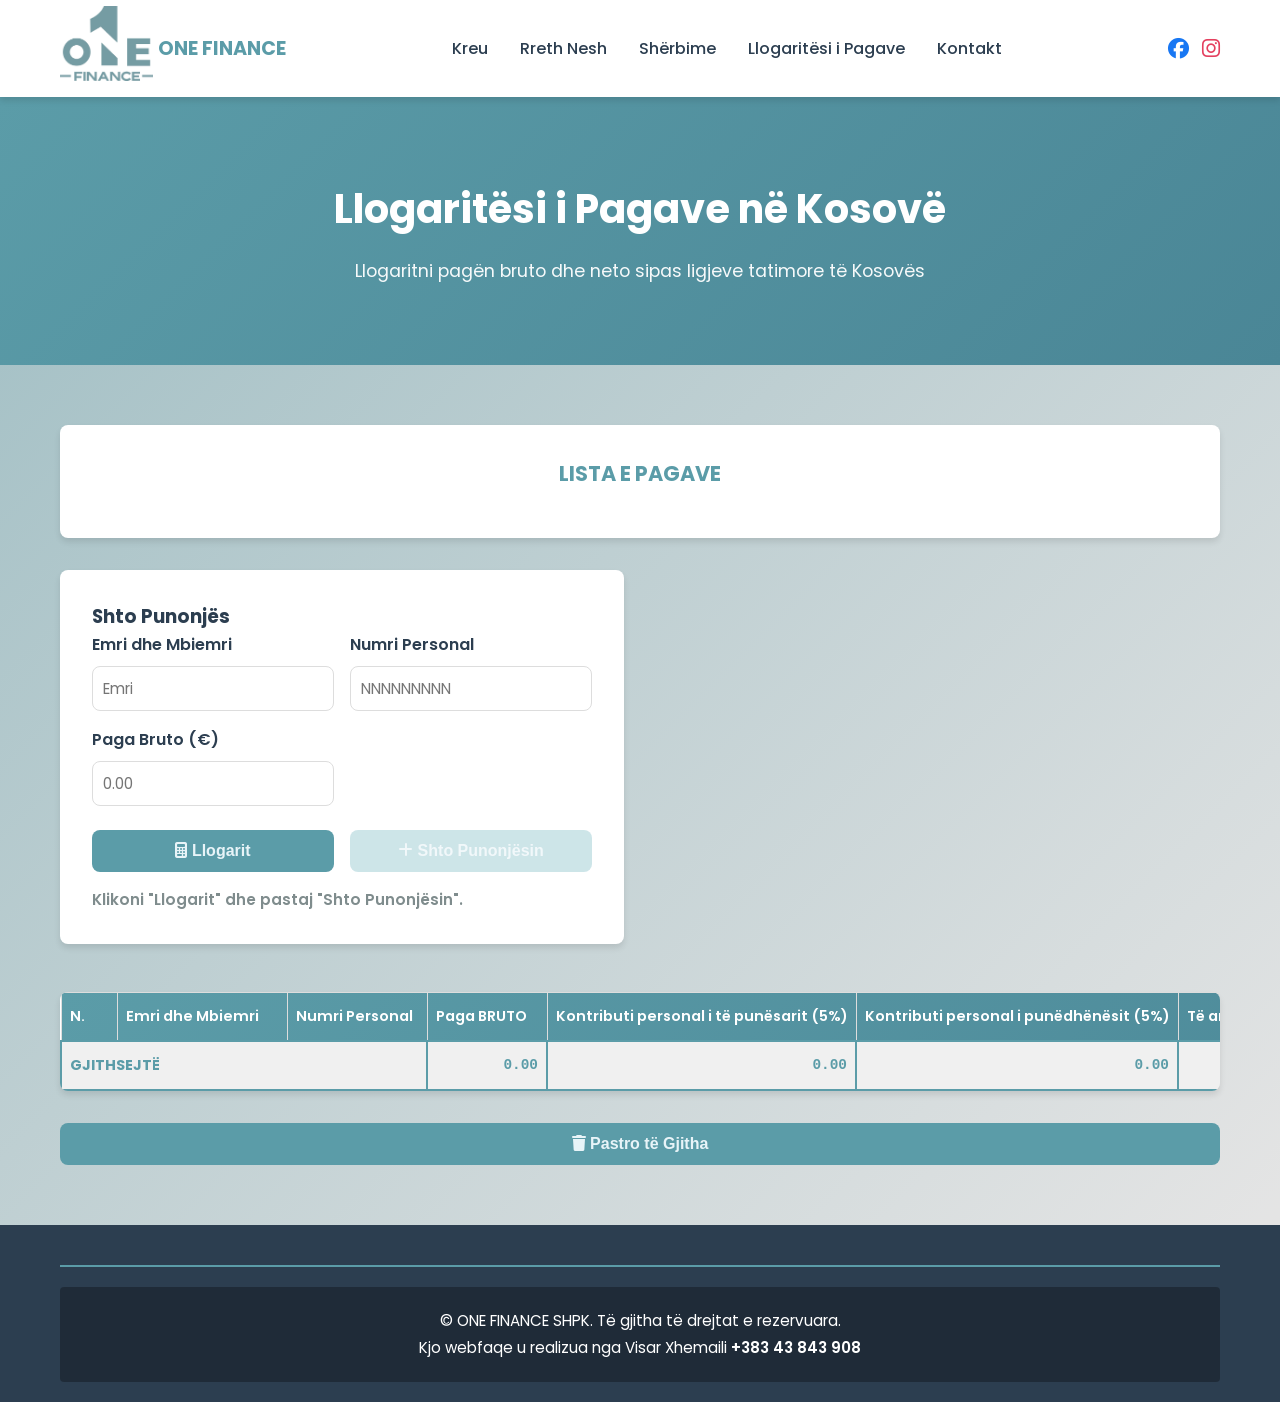
==== commit 489d1e09: "Make payroll table vertical on mobile" ====
--- a/calculator.html
+++ b/calculator.html
@@ -3,8 +3,11 @@
 <head>
     <meta charset="UTF-8">
     <meta name="viewport" content="width=device-width, initial-scale=1.0">
+    <meta http-equiv="Cache-Control" content="no-cache, no-store, must-revalidate">
+    <meta http-equiv="Pragma" content="no-cache">
+    <meta http-equiv="Expires" content="0">
     <title>Llogaritësi i Pagave - ONE FINANCE</title>
-    <link rel="stylesheet" href="styles.css?v=20260406-9">
+    <link rel="stylesheet" href="styles.css?v=20260406-10">
     <link href="https://cdnjs.cloudflare.com/ajax/libs/font-awesome/6.4.0/css/all.min.css" rel="stylesheet">
     <link href="https://fonts.googleapis.com/css2?family=Poppins:wght@300;400;600;700&display=swap" rel="stylesheet">
 </head>
@@ -21,7 +24,7 @@
                     <li><a href="index.html#home">Kreu</a></li>
                     <li><a href="index.html#about">Rreth Nesh</a></li>
                     <li><a href="index.html#services">Shërbime</a></li>
-                    <li><a href="calculator.html">Llogaritësi i Pagave</a></li>
+                    <li><a href="calculator.html?v=20260406-10">Llogaritësi i Pagave</a></li>
                     <!-- <li><a href="jobs.html">Vende Pune</a></li> -->
                     <!-- <li><a href="blog.html">Blog</a></li> -->
                     <li><a href="index.html#contact">Kontakt</a></li>
@@ -72,15 +75,15 @@
                     <div class="form-row">
                         <div class="form-group">
                             <label for="grossSalary">Paga Bruto (€)</label>
-                            <input type="number" id="grossSalary" placeholder="0.00" min="0" step="0.01">
+                            <input type="text" id="grossSalary" placeholder="0.00" inputmode="decimal" autocomplete="off">
                         </div>
                     </div>
 
                     <div class="calculator-button-row">
-                        <button onclick="calculateSalaryPreview()" class="calc-button calculate-btn" id="calculateButton" type="button">
+                        <button class="calc-button calculate-btn" id="calculateButton" type="button">
                             <i class="fas fa-calculator"></i> Llogarit
                         </button>
-                        <button onclick="addEmployee()" class="calc-button" id="addEmployeeButton" type="button" disabled>
+                        <button class="calc-button" id="addEmployeeButton" type="button" disabled>
                             <i class="fas fa-plus"></i> Shto Punonjësin
                         </button>
                     </div>
@@ -123,6 +126,34 @@
                 </table>
             </div>
 
+            <div class="mobile-totals-card">
+                <h3>Gjithsejtë</h3>
+                <div class="mobile-total-item">
+                    <span>Paga BRUTO</span>
+                    <strong id="mobileTotalGross">0.00</strong>
+                </div>
+                <div class="mobile-total-item">
+                    <span>Kontributi personal</span>
+                    <strong id="mobileTotalPersonal">0.00</strong>
+                </div>
+                <div class="mobile-total-item">
+                    <span>Kontributi punëdhënësit</span>
+                    <strong id="mobileTotalEmployer">0.00</strong>
+                </div>
+                <div class="mobile-total-item">
+                    <span>Të ardhurat e tatuesimit</span>
+                    <strong id="mobileTotalTaxable">0.00</strong>
+                </div>
+                <div class="mobile-total-item">
+                    <span>Tatimi në burim</span>
+                    <strong id="mobileTotalTax">0.00</strong>
+                </div>
+                <div class="mobile-total-item">
+                    <span>Paga NETO</span>
+                    <strong id="mobileTotalNet">0.00</strong>
+                </div>
+            </div>
+
             <div class="calculator-actions">
                 <button onclick="clearAll()" class="calc-button delete-btn">
                     <i class="fas fa-trash"></i> Pastro të Gjitha
@@ -141,7 +172,7 @@
         </div>
     </footer>
 
-    <script src="script.js?v=20260406-9"></script>
-    <script src="calculator.js?v=20260406-9"></script>
+    <script src="script.js?v=20260406-10"></script>
+    <script src="calculator.js?v=20260406-10"></script>
 </body>
 </html>
--- a/styles.css
+++ b/styles.css
@@ -1055,15 +1055,19 @@
     z-index: 2;
     background-color: white;
     border-radius: var(--border-radius);
-    overflow: hidden;
+    overflow-x: auto;
+    overflow-y: hidden;
+    -webkit-overflow-scrolling: touch;
     box-shadow: var(--shadow);
     margin-bottom: 2rem;
 }
 
 .atk-table {
     width: 100%;
+    min-width: 1100px;
     border-collapse: collapse;
     font-size: 0.9rem;
+    table-layout: auto;
 }
 
 .atk-table thead {
@@ -1076,12 +1080,35 @@
     text-align: left;
     font-weight: 600;
     border: 1px solid #ddd;
+    white-space: nowrap;
+    min-width: 120px;
+}
+
+.atk-table thead th:first-child,
+.atk-table tbody td:first-child {
+    min-width: 56px;
+}
+
+.atk-table thead th:nth-child(2),
+.atk-table tbody td:nth-child(2) {
+    min-width: 170px;
+}
+
+.atk-table thead th:nth-child(3),
+.atk-table tbody td:nth-child(3) {
+    min-width: 140px;
+}
+
+.atk-table thead th:last-child,
+.atk-table tbody td:last-child {
+    min-width: 90px;
 }
 
 .atk-table tbody td {
     padding: 10px 8px;
     border: 1px solid #eee;
     color: var(--text-dark);
+    white-space: nowrap;
 }
 
 .atk-table tbody tr {
@@ -1101,6 +1128,7 @@
     padding: 12px 8px;
     border: 2px solid var(--primary-color);
     color: var(--primary-color);
+    white-space: nowrap;
 }
 
 .btn-delete {
@@ -1135,6 +1163,40 @@
     margin-top: 2rem;
     position: relative;
     z-index: 2;
+}
+
+.mobile-totals-card {
+    display: none;
+    background-color: white;
+    border-radius: var(--border-radius);
+    box-shadow: var(--shadow);
+    padding: 1.25rem;
+    margin-bottom: 2rem;
+}
+
+.mobile-totals-card h3 {
+    color: var(--primary-color);
+    margin-bottom: 1rem;
+}
+
+.mobile-total-item {
+    display: flex;
+    justify-content: space-between;
+    gap: 1rem;
+    padding: 0.75rem 0;
+    border-bottom: 1px solid #e7eef0;
+}
+
+.mobile-total-item:last-child {
+    border-bottom: none;
+}
+
+.mobile-total-item span {
+    color: var(--text-light);
+}
+
+.mobile-total-item strong {
+    color: var(--primary-color);
 }
 
 .print-btn {
@@ -1894,6 +1956,79 @@
         grid-template-columns: 1fr;
     }
 
+    .atk-table-container {
+        overflow: visible;
+        background: transparent;
+        box-shadow: none;
+        padding: 0;
+    }
+
+    .atk-table,
+    .atk-table thead,
+    .atk-table tbody,
+    .atk-table tr,
+    .atk-table td {
+        display: block;
+        width: 100%;
+    }
+
+    .atk-table {
+        min-width: 0;
+        font-size: 0.95rem;
+    }
+
+    .atk-table thead,
+    .atk-table tfoot {
+        display: none;
+    }
+
+    .atk-table tbody {
+        display: flex;
+        flex-direction: column;
+        gap: 1rem;
+    }
+
+    .atk-table tbody tr {
+        background-color: white;
+        border-radius: 14px;
+        box-shadow: var(--shadow);
+        padding: 0.85rem 1rem;
+        overflow: hidden;
+    }
+
+    .atk-table tbody td {
+        display: flex;
+        justify-content: space-between;
+        align-items: center;
+        gap: 1rem;
+        padding: 0.7rem 0;
+        white-space: normal;
+        text-align: right;
+        border: none;
+        border-bottom: 1px solid #edf2f4;
+        min-width: 0;
+    }
+
+    .atk-table tbody td:last-child {
+        border-bottom: none;
+    }
+
+    .atk-table tbody td::before {
+        content: attr(data-label);
+        color: var(--text-dark);
+        font-weight: 600;
+        text-align: left;
+        flex: 0 0 48%;
+    }
+
+    .atk-table .amount {
+        text-align: right;
+    }
+
+    .mobile-totals-card {
+        display: block;
+    }
+
     .page-header {
         padding: 60px 20px;
     }
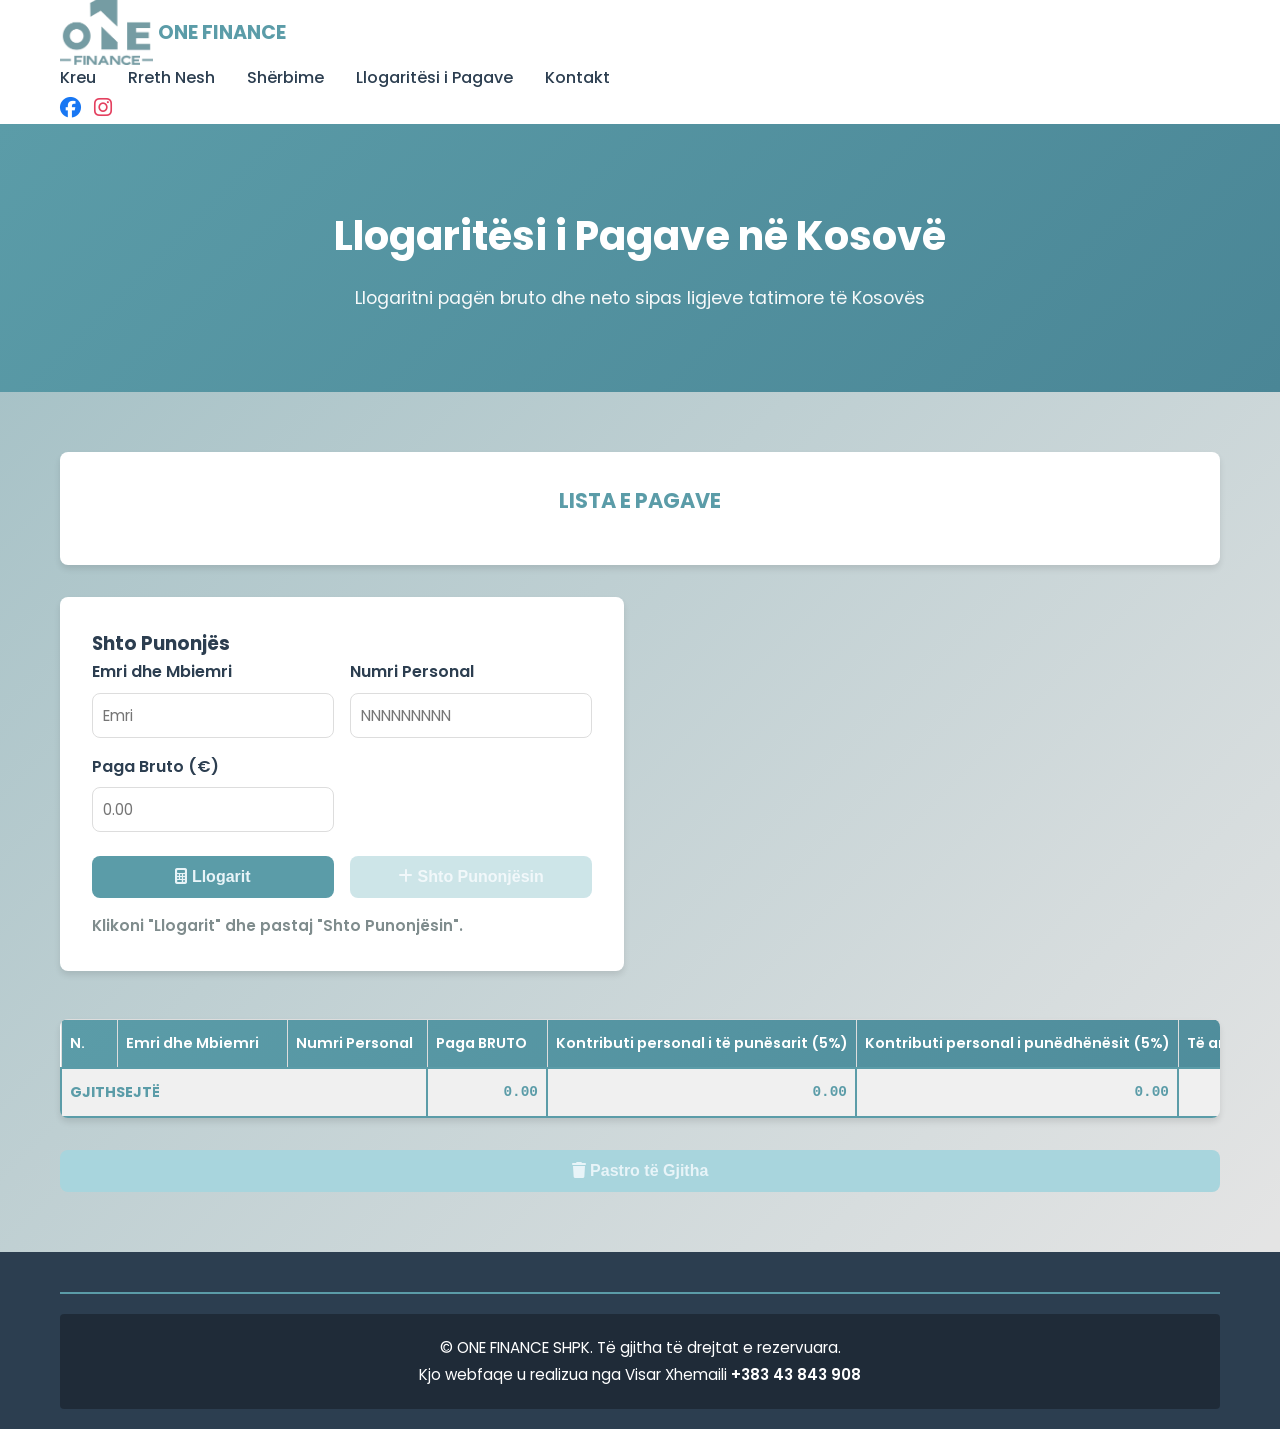
==== commit 211563ce: "Force vertical payroll mobile layout" ====
--- a/calculator.html
+++ b/calculator.html
@@ -7,7 +7,7 @@
     <meta http-equiv="Pragma" content="no-cache">
     <meta http-equiv="Expires" content="0">
     <title>Llogaritësi i Pagave - ONE FINANCE</title>
-    <link rel="stylesheet" href="styles.css?v=20260406-10">
+    <link rel="stylesheet" href="styles.css?v=20260406-11">
     <link href="https://cdnjs.cloudflare.com/ajax/libs/font-awesome/6.4.0/css/all.min.css" rel="stylesheet">
     <link href="https://fonts.googleapis.com/css2?family=Poppins:wght@300;400;600;700&display=swap" rel="stylesheet">
 </head>
@@ -24,7 +24,7 @@
                     <li><a href="index.html#home">Kreu</a></li>
                     <li><a href="index.html#about">Rreth Nesh</a></li>
                     <li><a href="index.html#services">Shërbime</a></li>
-                    <li><a href="calculator.html?v=20260406-10">Llogaritësi i Pagave</a></li>
+                    <li><a href="calculator.html?v=20260406-11">Llogaritësi i Pagave</a></li>
                     <!-- <li><a href="jobs.html">Vende Pune</a></li> -->
                     <!-- <li><a href="blog.html">Blog</a></li> -->
                     <li><a href="index.html#contact">Kontakt</a></li>
@@ -126,6 +126,8 @@
                 </table>
             </div>
 
+            <div class="mobile-employee-list" id="mobileEmployeeList"></div>
+
             <div class="mobile-totals-card">
                 <h3>Gjithsejtë</h3>
                 <div class="mobile-total-item">
@@ -172,7 +174,7 @@
         </div>
     </footer>
 
-    <script src="script.js?v=20260406-10"></script>
-    <script src="calculator.js?v=20260406-10"></script>
+    <script src="script.js?v=20260406-11"></script>
+    <script src="calculator.js?v=20260406-11"></script>
 </body>
 </html>
--- a/styles.css
+++ b/styles.css
@@ -31,6 +31,7 @@
     align-items: center;
     justify-content: flex-end;
 }
+
 /* Global Styles */
 :root {
     --primary-color: #5b9ca8;
@@ -72,22 +73,6 @@
 }
 
 /* Navigation */
-.navbar {
-    background-color: var(--bg-white);
-    box-shadow: var(--shadow);
-    position: sticky;
-    top: 0;
-    z-index: 1000;
-    padding: 1rem 0;
-}
-
-.nav-content {
-    display: flex;
-    justify-content: space-between;
-    align-items: center;
-    gap: 1rem;
-    position: relative;
-}
 
 .logo {
     display: flex;
@@ -1174,73 +1159,58 @@
     margin-bottom: 2rem;
 }
 
-.mobile-totals-card h3 {
-    color: var(--primary-color);
+.mobile-employee-list {
+    display: none;
+}
+
+.mobile-employee-card {
+    background-color: white;
+    border-radius: 14px;
+    box-shadow: var(--shadow);
+    padding: 1rem;
     margin-bottom: 1rem;
 }
 
-.mobile-total-item {
+.mobile-employee-card__header {
+    display: flex;
+    justify-content: space-between;
+    align-items: center;
+    gap: 1rem;
+    margin-bottom: 0.85rem;
+}
+
+.mobile-employee-card__header strong {
+    color: var(--text-dark);
+    font-size: 1rem;
+}
+
+.mobile-employee-card__row {
     display: flex;
     justify-content: space-between;
     gap: 1rem;
-    padding: 0.75rem 0;
+    padding: 0.65rem 0;
     border-bottom: 1px solid #e7eef0;
 }
 
-.mobile-total-item:last-child {
+.mobile-employee-card__row:last-child {
     border-bottom: none;
 }
 
-.mobile-total-item span {
+.mobile-employee-card__row span {
     color: var(--text-light);
 }
 
-.mobile-total-item strong {
+.mobile-employee-card__row strong {
     color: var(--primary-color);
-}
-
-.print-btn {
-    background-color: var(--primary-color);
-}
-
-.print-btn:hover {
-    background-color: var(--secondary-color);
-}
-
-.delete-btn {
-    background-color: var(--primary-color);
-}
-
-.delete-btn:hover {
-    background-color: var(--secondary-color);
-}
-
-@media print {
-    .calculator-actions {
-        display: none;
-    }
-    
-    .atk-table {
-        font-size: 10px;
-    }
-}
-
-/* Jobs Section */
-.jobs-section {
-    padding: 60px 20px;
-    background: linear-gradient(rgba(0, 0, 0, 0.35), rgba(0, 0, 0, 0.35)), url('https://images.unsplash.com/photo-1552664730-d307ca884978?w=1200&h=600&fit=crop') center/cover no-repeat;
-    position: relative;
-}
-
-.jobs-section::before {
-    content: '';
-    position: absolute;
-    top: 0;
-    left: 0;
-    right: 0;
-    bottom: 0;
-    background: linear-gradient(135deg, rgba(248, 249, 250, 0.75) 0%, rgba(168, 213, 221, 0.6) 100%);
-    pointer-events: none;
+    text-align: right;
+}
+
+.mobile-employee-card__row.is-net strong {
+    color: #2f7a5a;
+}
+
+.mobile-totals-card h3 {
+    color: var(--primary-color);
 }
 
 .jobs-header {
@@ -1957,74 +1927,10 @@
     }
 
     .atk-table-container {
-        overflow: visible;
-        background: transparent;
-        box-shadow: none;
-        padding: 0;
-    }
-
-    .atk-table,
-    .atk-table thead,
-    .atk-table tbody,
-    .atk-table tr,
-    .atk-table td {
-        display: block;
-        width: 100%;
-    }
-
-    .atk-table {
-        min-width: 0;
-        font-size: 0.95rem;
-    }
-
-    .atk-table thead,
-    .atk-table tfoot {
         display: none;
     }
 
-    .atk-table tbody {
-        display: flex;
-        flex-direction: column;
-        gap: 1rem;
-    }
-
-    .atk-table tbody tr {
-        background-color: white;
-        border-radius: 14px;
-        box-shadow: var(--shadow);
-        padding: 0.85rem 1rem;
-        overflow: hidden;
-    }
-
-    .atk-table tbody td {
-        display: flex;
-        justify-content: space-between;
-        align-items: center;
-        gap: 1rem;
-        padding: 0.7rem 0;
-        white-space: normal;
-        text-align: right;
-        border: none;
-        border-bottom: 1px solid #edf2f4;
-        min-width: 0;
-    }
-
-    .atk-table tbody td:last-child {
-        border-bottom: none;
-    }
-
-    .atk-table tbody td::before {
-        content: attr(data-label);
-        color: var(--text-dark);
-        font-weight: 600;
-        text-align: left;
-        flex: 0 0 48%;
-    }
-
-    .atk-table .amount {
-        text-align: right;
-    }
-
+    .mobile-employee-list,
     .mobile-totals-card {
         display: block;
     }
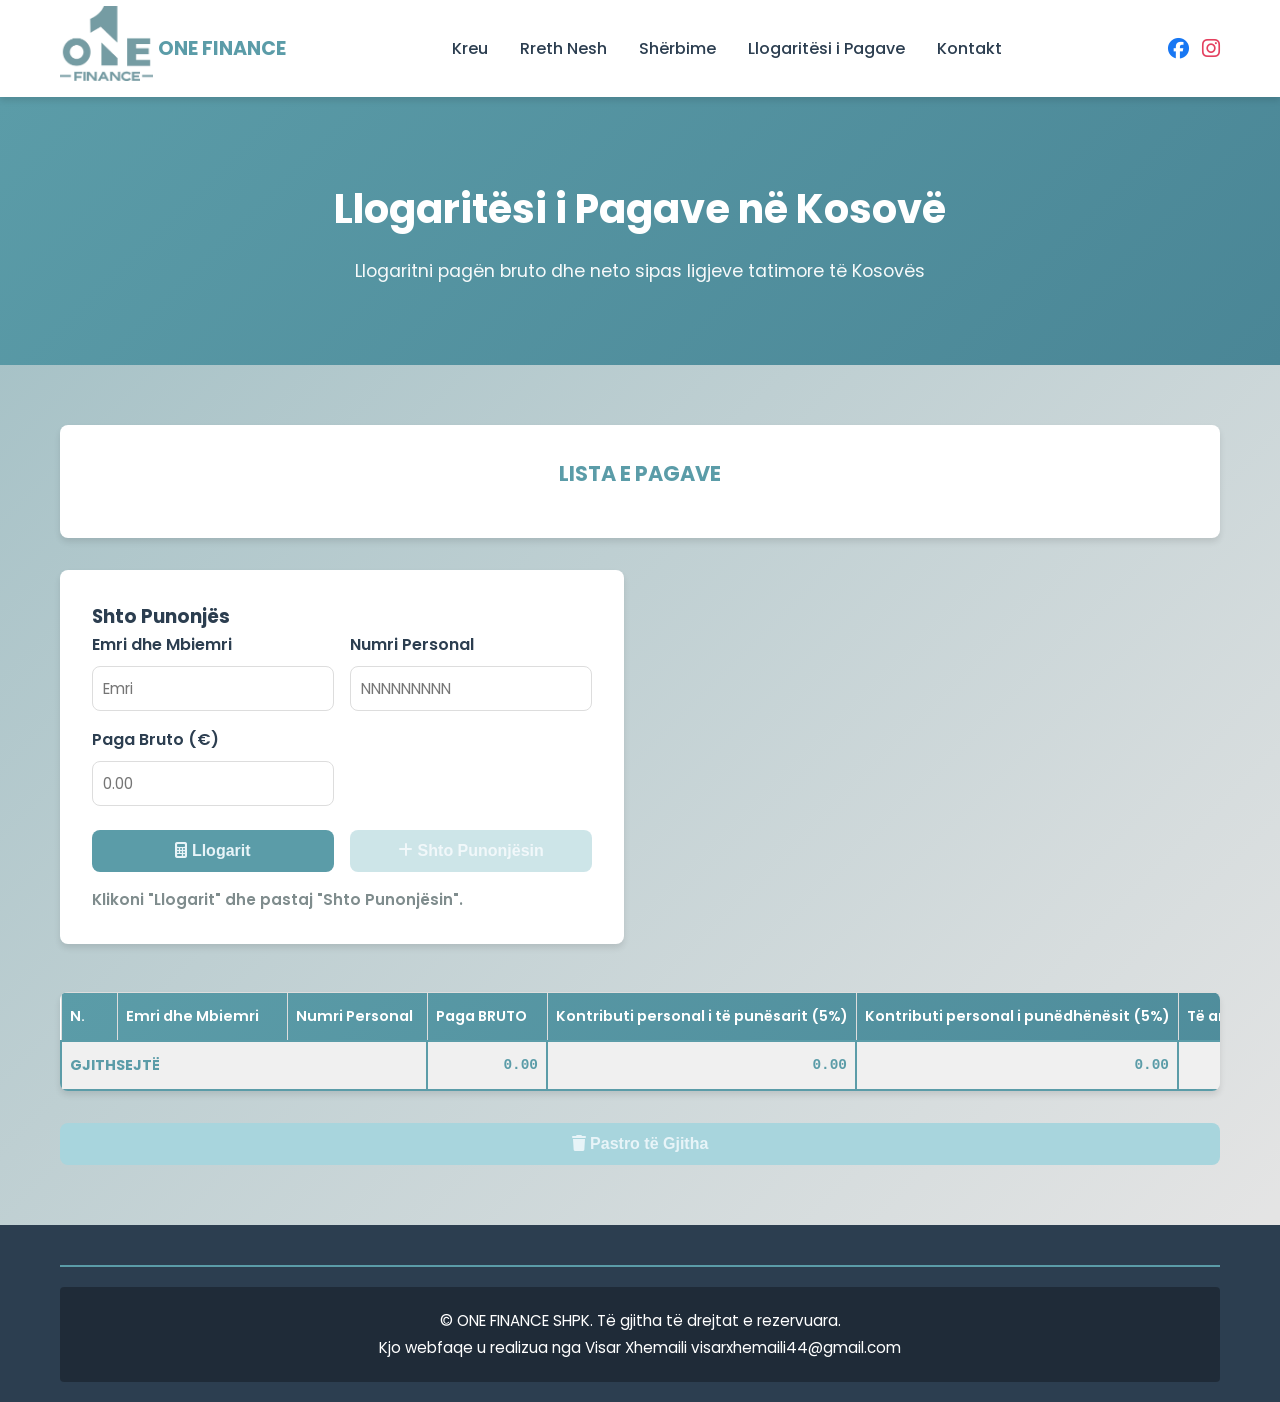
==== commit afe98f10: "Update: Remove phone number and add email to jobs.html footer" ====
--- a/calculator.html
+++ b/calculator.html
@@ -169,7 +169,7 @@
         <div class="container">
             <div class="footer-bottom">
                 <p>&copy; ONE FINANCE SHPK. Të gjitha të drejtat e rezervuara.<br>
-                Kjo webfaqe u realizua nga Visar Xhemaili <span class="phone-number">+383 43 843 908</span></p>
+                Kjo webfaqe u realizua nga Visar Xhemaili <span class="email">visarxhemaili44@gmail.com</span></p>
             </div>
         </div>
     </footer>
--- a/styles.css
+++ b/styles.css
@@ -74,6 +74,23 @@
 
 /* Navigation */
 
+.navbar {
+    background-color: var(--bg-white);
+    box-shadow: var(--shadow);
+    position: sticky;
+    top: 0;
+    z-index: 1000;
+    padding: 1rem 0;
+}
+
+.nav-content {
+    display: flex;
+    justify-content: space-between;
+    align-items: center;
+    gap: 1rem;
+    position: relative;
+}
+
 .logo {
     display: flex;
     align-items: center;
@@ -192,8 +209,8 @@
 }
 
 .stamp-logo {
-    width: 300px;
-    height: 300px;
+    width: 470px;
+    height: 470px;
     object-fit: contain;
     transform: rotate(-2deg);
     transform-origin: center center;
@@ -801,6 +818,11 @@
     position: relative;
 }
 
+.calculator-section > .container {
+    position: relative;
+    z-index: 1;
+}
+
 .calculator-section::before {
     content: '';
     position: absolute;
@@ -810,6 +832,7 @@
     bottom: 0;
     background: linear-gradient(135deg, rgba(168, 213, 221, 0.6) 0%, rgba(255, 255, 255, 0.7) 100%);
     pointer-events: none;
+    z-index: 0;
 }
 
 .calculator-wrapper {
@@ -1157,10 +1180,14 @@
     box-shadow: var(--shadow);
     padding: 1.25rem;
     margin-bottom: 2rem;
+    position: relative;
+    z-index: 2;
 }
 
 .mobile-employee-list {
     display: none;
+    position: relative;
+    z-index: 2;
 }
 
 .mobile-employee-card {
@@ -1169,6 +1196,8 @@
     box-shadow: var(--shadow);
     padding: 1rem;
     margin-bottom: 1rem;
+    position: relative;
+    z-index: 2;
 }
 
 .mobile-employee-card__header {
@@ -1197,11 +1226,11 @@
 }
 
 .mobile-employee-card__row span {
-    color: var(--text-light);
+    color: var(--text-dark);
 }
 
 .mobile-employee-card__row strong {
-    color: var(--primary-color);
+    color: var(--text-dark);
     text-align: right;
 }
 
@@ -1211,6 +1240,26 @@
 
 .mobile-totals-card h3 {
     color: var(--primary-color);
+}
+
+.mobile-total-item {
+    display: flex;
+    justify-content: space-between;
+    gap: 1rem;
+    padding: 0.75rem 0;
+    border-bottom: 1px solid #e7eef0;
+}
+
+.mobile-total-item:last-child {
+    border-bottom: none;
+}
+
+.mobile-total-item span {
+    color: var(--text-dark);
+}
+
+.mobile-total-item strong {
+    color: var(--text-dark);
 }
 
 .jobs-header {
@@ -1737,8 +1786,8 @@
     }
 
     .stamp-logo {
-        width: 230px;
-        height: 230px;
+        width: 360px;
+        height: 360px;
     }
 
     .owner-photo {
@@ -1754,16 +1803,18 @@
     }
 
     .nav-content {
+        display: grid;
+        grid-template-columns: minmax(0, 1fr) auto auto;
+        align-items: center;
         gap: 0.75rem;
-        justify-content: space-between;
     }
 
     .logo {
         gap: 8px;
         font-size: 1rem;
-        flex: 1 1 auto;
         min-width: 0;
-        max-width: calc(100% - 160px);
+        max-width: none;
+        grid-column: 1;
     }
 
     .logo-img {
@@ -1779,13 +1830,13 @@
 
     .nav-social {
         display: flex;
-        position: absolute;
-        top: 50%;
-        right: 84px;
-        transform: translateY(-50%);
+        position: static;
+        transform: none;
         gap: 0.7rem;
         font-size: 1.25rem;
         line-height: 1;
+        grid-column: 2;
+        justify-self: end;
     }
 
     .nav-social a {
@@ -1795,14 +1846,6 @@
         width: 30px;
         height: 30px;
         font-size: 1.55rem;
-    }
-
-    .nav-content.menu-open .nav-social {
-        top: -18px;
-        left: 98px;
-        right: auto;
-        transform: none;
-        z-index: 3;
     }
 
     .nav-content.menu-open .nav-menu {
@@ -1837,6 +1880,10 @@
 
     .hamburger {
         display: flex;
+        grid-column: 3;
+        justify-self: end;
+        position: relative;
+        z-index: 3;
     }
 
     .nav-menu {
@@ -1878,8 +1925,8 @@
     }
 
     .stamp-logo {
-        width: 150px;
-        height: 150px;
+        width: 250px;
+        height: 250px;
     }
 
     .owner-photo-container {
@@ -1969,7 +2016,7 @@
 
     .logo {
         gap: 6px;
-        max-width: calc(100% - 138px);
+        max-width: none;
     }
 
     .logo-img {
@@ -1981,7 +2028,6 @@
     }
 
     .nav-social {
-        right: 72px;
         gap: 0.55rem;
         font-size: 1.1rem;
     }
@@ -1990,11 +2036,6 @@
         width: 28px;
         height: 28px;
         font-size: 1.45rem;
-    }
-
-    .nav-content.menu-open .nav-social {
-        top: -16px;
-        left: 76px;
     }
 
     .nav-content.menu-open .nav-menu {
@@ -2072,8 +2113,8 @@
     }
 
     .stamp-logo {
-        width: 130px;
-        height: 130px;
+        width: 225px;
+        height: 225px;
     }
 
     .cta-button {
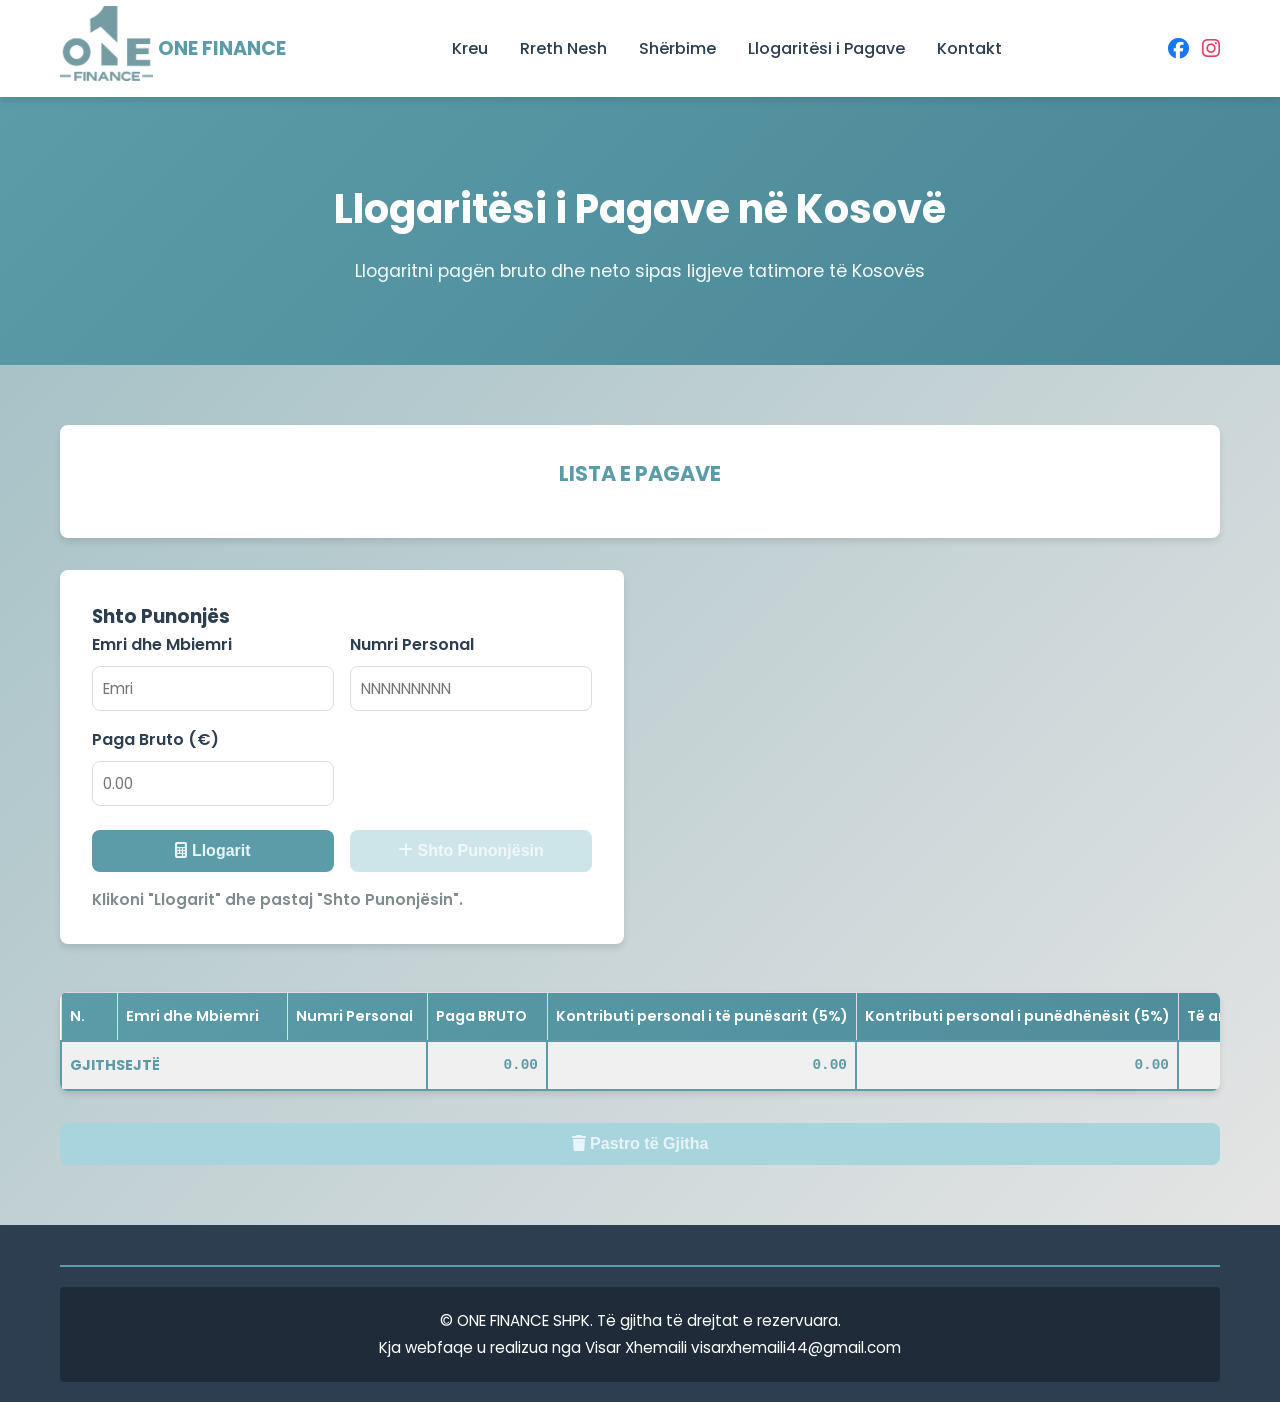
==== commit f8036f9a: "Make email addresses clickable using mailto links" ====
--- a/calculator.html
+++ b/calculator.html
@@ -169,7 +169,7 @@
         <div class="container">
             <div class="footer-bottom">
                 <p>&copy; ONE FINANCE SHPK. Të gjitha të drejtat e rezervuara.<br>
-                Kjo webfaqe u realizua nga Visar Xhemaili <span class="email">visarxhemaili44@gmail.com</span></p>
+                Kja webfaqe u realizua nga Visar Xhemaili <a href="mailto:visarxhemaili44@gmail.com" style="color: inherit; text-decoration: none;">visarxhemaili44@gmail.com</a></p>
             </div>
         </div>
     </footer>
